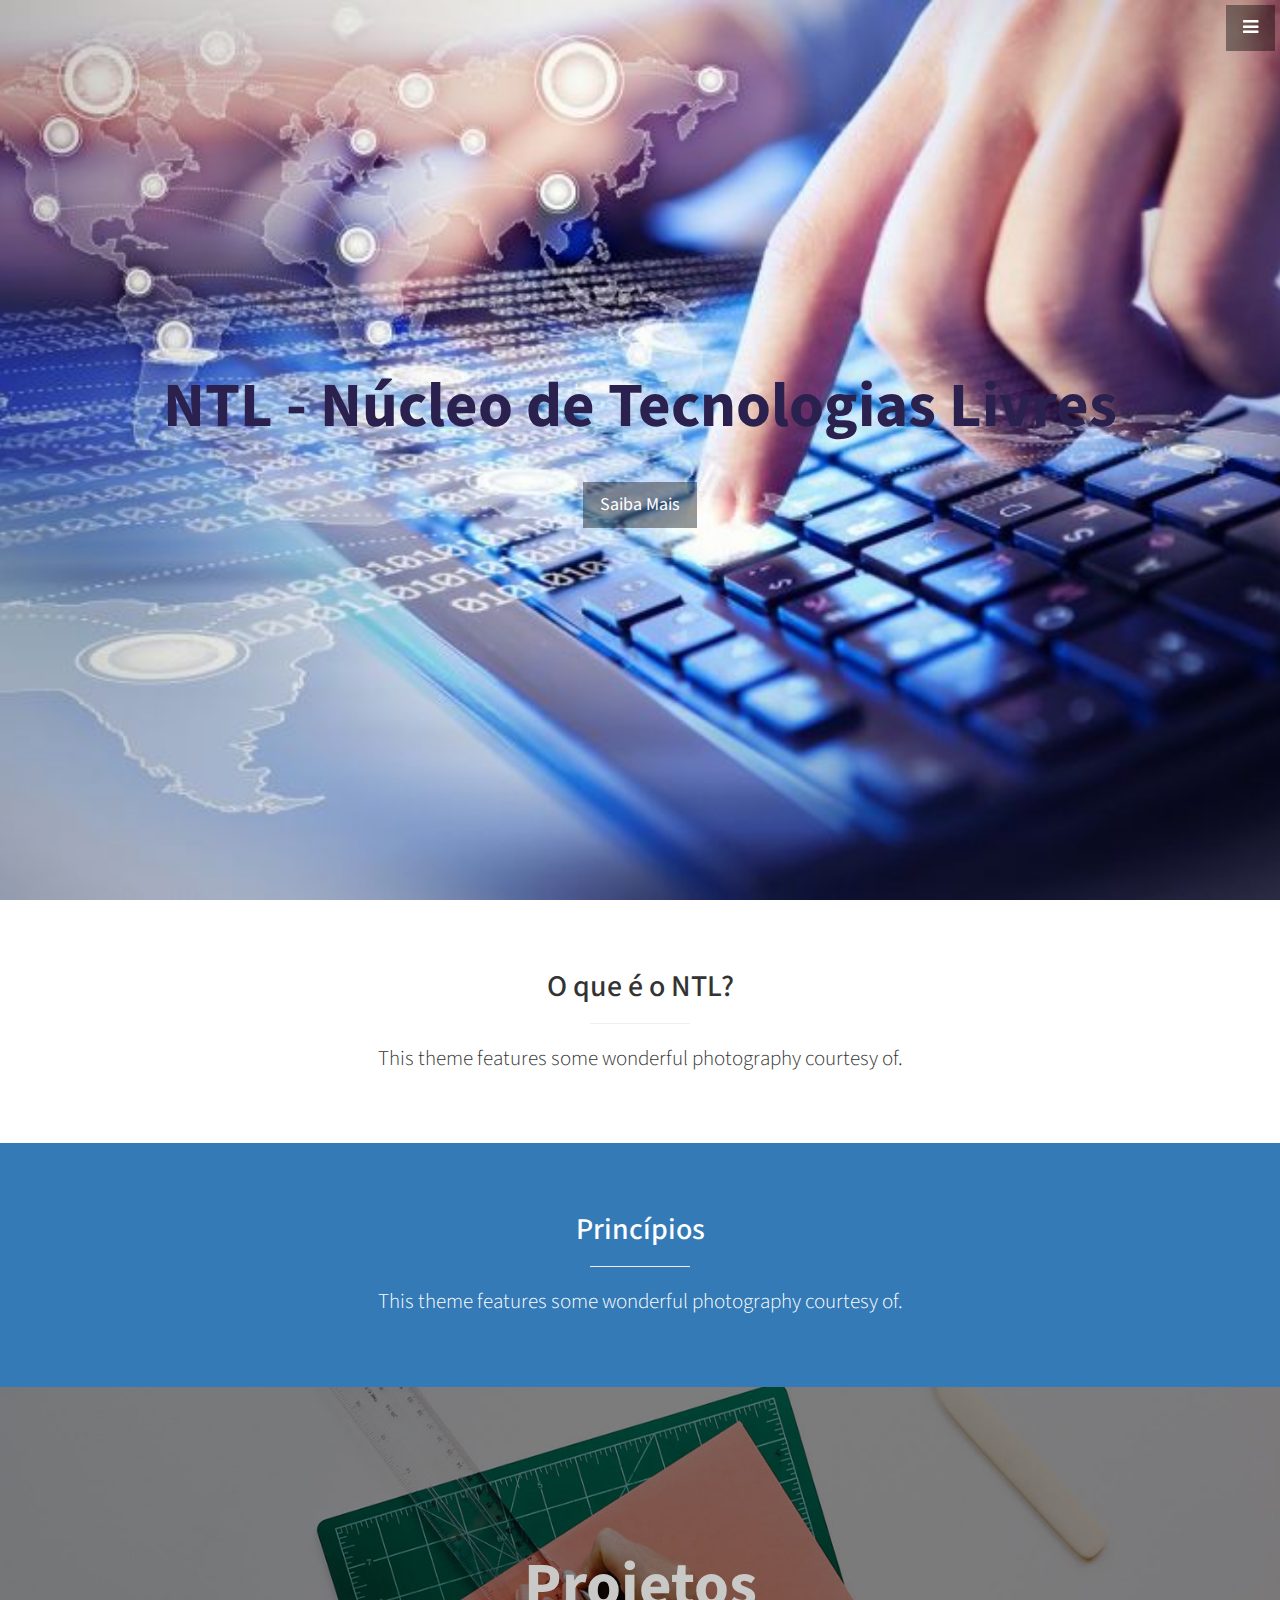
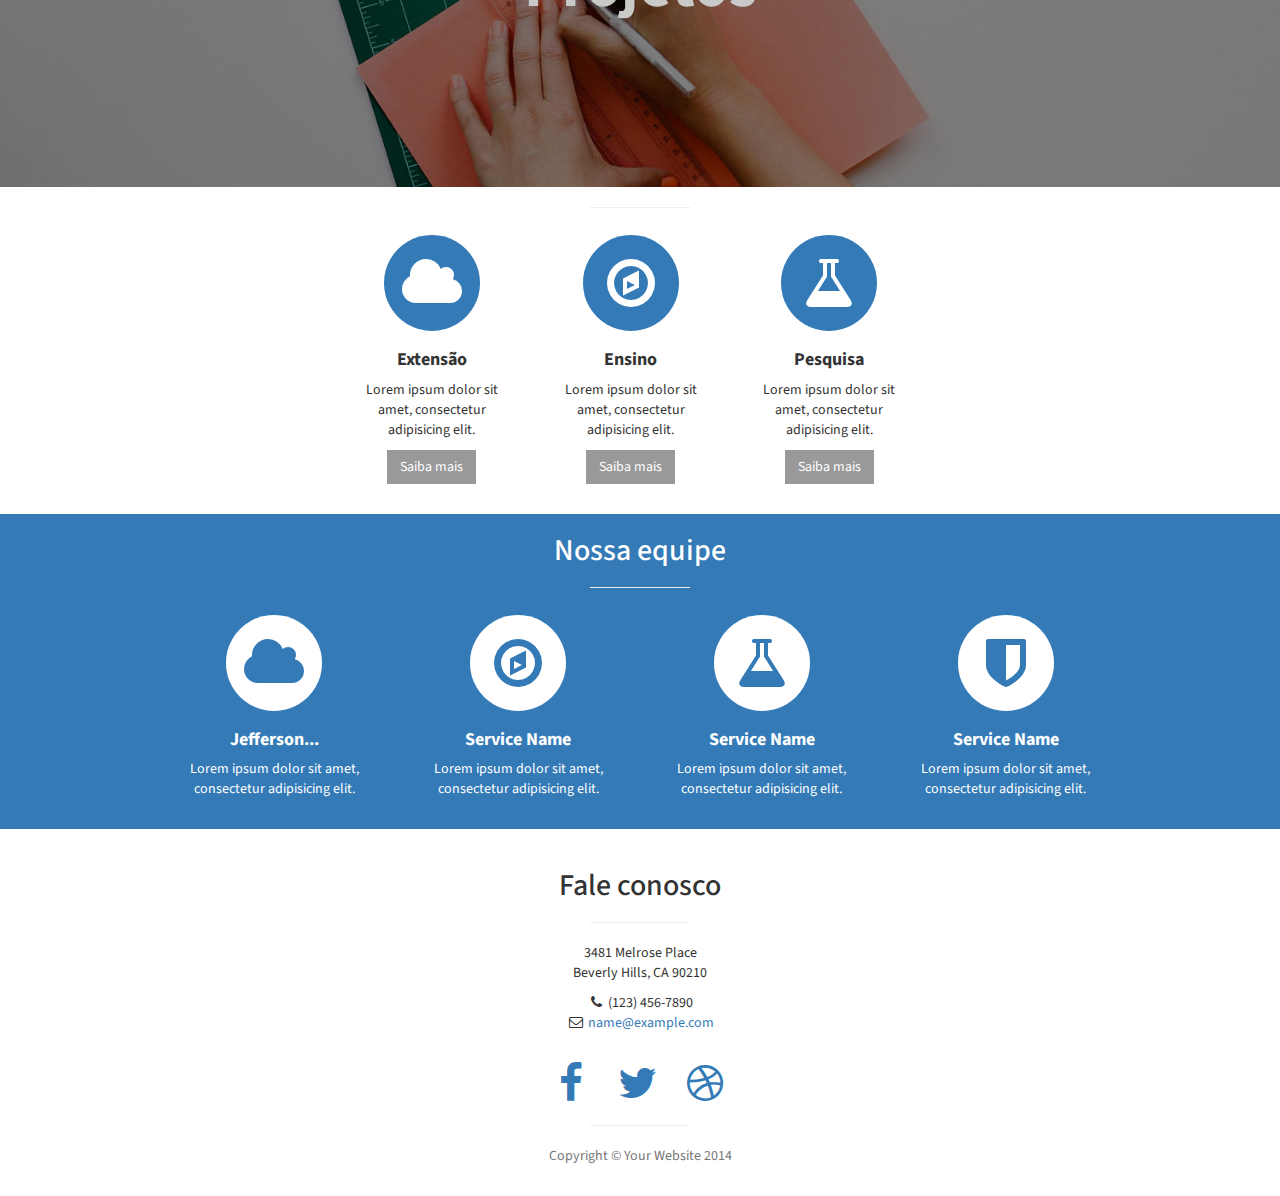
==== index.html @ 60fd412e "Adicionando as coisas" ====
<!DOCTYPE html>
<html lang="pt-br">

<head>

    <meta charset="utf-8">
    <meta http-equiv="X-UA-Compatible" content="IE=edge">
    <meta name="viewport" content="width=device-width, initial-scale=1">
    <meta name="description" content="">
    <meta name="author" content="">

    <title>NTL - Núcleo de Tecnologias Livres</title>

    <!-- Bootstrap Core CSS -->
    <link href="css/bootstrap.min.css" rel="stylesheet">

    <!-- Custom CSS -->
    <link href="css/stylish-portfolio.css" rel="stylesheet">

    <!-- Custom Fonts -->
    <link href="font-awesome/css/font-awesome.min.css" rel="stylesheet" type="text/css">
    <link href="http://fonts.googleapis.com/css?family=Source+Sans+Pro:300,400,700,300italic,400italic,700italic" rel="stylesheet" type="text/css">

    <!-- HTML5 Shim and Respond.js IE8 support of HTML5 elements and media queries -->
    <!-- WARNING: Respond.js doesn't work if you view the page via file:// -->
    <!--[if lt IE 9]>
        <script src="https://oss.maxcdn.com/libs/html5shiv/3.7.0/html5shiv.js"></script>
        <script src="https://oss.maxcdn.com/libs/respond.js/1.4.2/respond.min.js"></script>
    <![endif]-->

</head>
<body>
    <!-- Navigation -->
    <a id="menu-toggle" href="#" class="btn btn-dark btn-lg toggle"><i class="fa fa-bars"></i></a>
    <nav id="sidebar-wrapper">
        <ul class="sidebar-nav">
            <a id="menu-close" href="#" class="btn btn-light btn-lg pull-right toggle"><i class="fa fa-times"></i></a>
            <li class="sidebar-brand"> <a href="#top"  onclick = $("#menu-close").click(); >NTL</a> </li>
            <li> <a href="#top" onclick = $("#menu-close").click();> Home </a> </li>
            <li> <a href="#sobre" onclick = $("#menu-close").click();> Sobre </a> </li>
            <li> <a href="#principios" onclick = $("#menu-close").click();> Princípios </a> </li>
            <li> <a href="#projetos" onclick = $("#menu-close").click();> Projetos </a> </li>
            <li> <a href="#membros" onclick = $("#menu-close").click();> Membros </a> </li>
            <li> <a href="#contato" onclick = $("#menu-close").click();> Contato </a> </li>
        </ul>
    </nav>

    <!-- Header -->
    <header id="top" class="header">
        <div class="text-vertical-center">
            <h1 style="color: #2A214E;">NTL - Núcleo de Tecnologias Livres</h1>
            <br /> <br />
            <a href="#sobre" class="btn btn-dark btn-lg">Saiba Mais</a>
        </div>
    </header>

    <!-- Sobre -->
    <section id="sobre" class="about">
        <div class="container">
            <div class="row">
                <div class="col-lg-12 text-center">
                    <h2>O que é o NTL?</h2>
                     <hr class="small">
                    <p class="lead">This theme features some wonderful photography courtesy of.</p>
                </div>
            </div>
            <!-- /.row -->
        </div>
        <!-- /.container -->
    </section>

    <!-- Princípios -->
    <!-- The circle icons use Font Awesome's stacked icon classes. For more information, visit http://fontawesome.io/examples/ -->
    <section id="principios" class="principios bg-primary">
    	<div class="container">
            <div class="row">
                <div class="col-lg-10 col-lg-offset-1 text-center">
                    <h2>Princípios</h2>
                    <hr class="small">
      					<p class="lead">This theme features some wonderful photography courtesy of.</p>
                </div>
                <!-- /.col-lg-10 -->
            </div>
            <!-- /.row -->
        </div>
        <!-- /.container -->       
    </section>

    <!-- Callout -->
    <aside id="projetos" class="callout">
        <div class="text-vertical-center">
            <h1>Projetos</h1>
        </div>
    </aside>

     <!-- Projetos -->
    <section class="projetos">
         <div class="container">
            <div class="row text-center">
                <div class="col-lg-10 col-lg-offset-1">
                    <hr class="small">
                    <div class="row" style="padding-left: 180px;">
                        <div class="col-md-3 col-sm-6">
                            <div class="service-item">
                                <span class="fa-stack fa-4x" style="color:#337AB7;">
                                <i class="fa fa-circle fa-stack-2x"></i>
                                <i class="fa fa-cloud fa-stack-1x text-primary" style="color: #fff"></i>
                            </span>
                                <h4>
                                    <strong>Extensão</strong>
                                </h4>
                                <p>Lorem ipsum dolor sit amet, consectetur adipisicing elit.</p>
                                <a href="projetos.html" class="btn btn-dark">Saiba mais</a>
                            </div>
                        </div>
                        <div class="col-md-3 col-sm-6">
                            <div class="service-item">
                                <span class="fa-stack fa-4x" style="color:#337AB7;">
                                <i class="fa fa-circle fa-stack-2x"></i>
                                <i class="fa fa-compass fa-stack-1x text-primary" style="color: #fff"></i>
                            </span>
                                <h4>
                                    <strong>Ensino</strong>
                                </h4>
                                <p>Lorem ipsum dolor sit amet, consectetur adipisicing elit.</p>
                                <a href="projetos.html" class="btn btn-dark">Saiba mais</a>
                            </div>
                        </div>
                        <div class="col-md-3 col-sm-6">
                            <div class="service-item">
                                <span class="fa-stack fa-4x" style="color:#337AB7;">
                                <i class="fa fa-circle fa-stack-2x"></i>
                                <i class="fa fa-flask fa-stack-1x text-primary" style="color: #fff"></i>
                            </span>
                                <h4>
                                    <strong>Pesquisa</strong>
                                </h4>
                                <p>Lorem ipsum dolor sit amet, consectetur adipisicing elit.</p>
                                <a href="projetos.html" class="btn btn-dark">Saiba mais</a>
                            </div>
                        </div>
                    </div>
                    <!-- /.row (nested) -->
                </div>
                <!-- /.col-lg-10 -->
            </div>
            <!-- /.row -->
        </div>
        <!-- /.container -->
        
    </section>
    <section id="membros" class="membros bg-primary">
        <div class="container">
            <div class="row text-center">
                <div class="col-lg-10 col-lg-offset-1">
                    <h2>Nossa equipe</h2>
                    <hr class="small">
                    <div class="row">
                        <div class="col-md-3 col-sm-6">
                            <div class="service-item">
                                <span class="fa-stack fa-4x">
                                <i class="fa fa-circle fa-stack-2x"></i>
                                <i class="fa fa-cloud fa-stack-1x text-primary"></i>
                            </span>
                                <h4>
                                    <strong>Jefferson...</strong>
                                </h4>
                                <p>Lorem ipsum dolor sit amet, consectetur adipisicing elit.</p>
                            </div>
                        </div>
                        <div class="col-md-3 col-sm-6">
                            <div class="service-item">
                                <span class="fa-stack fa-4x">
                                <i class="fa fa-circle fa-stack-2x"></i>
                                <i class="fa fa-compass fa-stack-1x text-primary"></i>
                            </span>
                                <h4>
                                    <strong>Service Name</strong>
                                </h4>
                                <p>Lorem ipsum dolor sit amet, consectetur adipisicing elit.</p>
                            </div>
                        </div>
                        <div class="col-md-3 col-sm-6">
                            <div class="service-item">
                                <span class="fa-stack fa-4x">
                                <i class="fa fa-circle fa-stack-2x"></i>
                                <i class="fa fa-flask fa-stack-1x text-primary"></i>
                            </span>
                                <h4>
                                    <strong>Service Name</strong>
                                </h4>
                                <p>Lorem ipsum dolor sit amet, consectetur adipisicing elit.</p>
                            </div>
                        </div>
                        <div class="col-md-3 col-sm-6">
                            <div class="service-item">
                                <span class="fa-stack fa-4x">
                                <i class="fa fa-circle fa-stack-2x"></i>
                                <i class="fa fa-shield fa-stack-1x text-primary"></i>
                            </span>
                                <h4>
                                    <strong>Service Name</strong>
                                </h4>
                                <p>Lorem ipsum dolor sit amet, consectetur adipisicing elit.</p>
                            </div>
                        </div>
                    </div>
                    <!-- /.row (nested) -->
                </div>
                <!-- /.col-lg-10 -->
            </div>
            <!-- /.row -->
        </div>
        <!-- /.container -->
    </section>

    <!-- Footer -->
    <footer id="contato">
        <div class="container">
            <div class="row text-center">
                <div class="col-lg-10 col-lg-offset-1">
                    <h2>Fale conosco</h2>
                    <hr class="small">
                    <p>3481 Melrose Place<br>Beverly Hills, CA 90210</p>
                    <ul class="list-unstyled">
                        <li><i class="fa fa-phone fa-fw"></i> (123) 456-7890</li>
                        <li><i class="fa fa-envelope-o fa-fw"></i>  <a href="mailto:name@example.com">name@example.com</a>
                        </li>
                    </ul>
                    <br>
                    <ul class="list-inline">
                        <li> <a href="#"><i class="fa fa-facebook fa-fw fa-3x"></i></a> </li>
                        <li> <a href="#"><i class="fa fa-twitter fa-fw fa-3x"></i></a> </li>
                        <li> <a href="#"><i class="fa fa-dribbble fa-fw fa-3x"></i></a> </li>
                    </ul>
                    <hr class="small">
                    <p class="text-muted">Copyright &copy; Your Website 2014</p>
                </div>
            </div>
        </div>
    </footer>

    <!-- jQuery -->
    <script src="js/jquery.js"></script>

    <!-- Bootstrap Core JavaScript -->
    <script src="js/bootstrap.min.js"></script>

    <!-- Custom Theme JavaScript -->
    <script>
    // Closes the sidebar menu
    $("#menu-close").click(function(e) {
        e.preventDefault();
        $("#sidebar-wrapper").toggleClass("active");
    });

    // Opens the sidebar menu
    $("#menu-toggle").click(function(e) {
        e.preventDefault();
        $("#sidebar-wrapper").toggleClass("active");
    });

    // Scrolls to the selected menu item on the page
    $(function() {
        $('a[href*=#]:not([href=#])').click(function() {
            if (location.pathname.replace(/^\//, '') == this.pathname.replace(/^\//, '') || location.hostname == this.hostname) {

                var target = $(this.hash);
                target = target.length ? target : $('[name=' + this.hash.slice(1) + ']');
                if (target.length) {
                    $('html,body').animate({
                        scrollTop: target.offset().top
                    }, 1400);
                    return false;
                }
            }
        });
    });
    </script>
</body>
</html>
---- css/stylish-portfolio.css ----
/*!
 * Start Bootstrap - Stylish Portfolio Bootstrap Theme (http://startbootstrap.com)
 * Code licensed under the Apache License v2.0.
 * For details, see http://www.apache.org/licenses/LICENSE-2.0.
 */
/* Global Styles */
html,
body {
    width: 100%;
    height: 100%;
}

body {
    font-family: "Source Sans Pro","Helvetica Neue",Helvetica,Arial,sans-serif;
}

.text-vertical-center {
    display: table-cell;
    text-align: center;
    vertical-align: middle;
}

.text-vertical-center h1 {
    margin: 0;
    padding: 0;
    font-size: 4.5em;
    font-weight: 700;
    color: #C9C9C8
}

/* Custom Button Styles */

.btn-dark {
    border-radius: 0;
    color: #fff;
    background-color: rgba(0,0,0,0.4);
}

.btn-dark:hover,
.btn-dark:focus,
.btn-dark:active {
    color: #fff;
    background-color: rgba(0,0,0,0.7);
}

.btn-light {
    border-radius: 0;
    color: #333;
    background-color: rgb(255,255,255);
}

.btn-light:hover,
.btn-light:focus,
.btn-light:active {
    color: #333;
    background-color: rgba(255,255,255,0.8);
}

/* Custom Horizontal Rule */

hr.small {
    max-width: 100px;
}

/* Side Menu */

#sidebar-wrapper {
    z-index: 1000;
    position: fixed;
    right: 0;
    width: 250px;
    height: 100%;
    margin-right: -250px;
    overflow-y: auto;
    background: #222;
    -webkit-transition: all 0.4s ease 0s;
    -moz-transition: all 0.4s ease 0s;
    -ms-transition: all 0.4s ease 0s;
    -o-transition: all 0.4s ease 0s;
    transition: all 0.4s ease 0s;
}

.sidebar-nav {
    position: absolute;
    top: 0;
    width: 250px;
    margin: 0;
    padding: 0;
    list-style: none;
}

.sidebar-nav li {
    text-indent: 20px;
    line-height: 40px;
}

.sidebar-nav li a {
    display: block;
    text-decoration: none;
    color: #999;
}

.sidebar-nav li a:hover {
    text-decoration: none;
    color: #fff;
    background: rgba(255,255,255,0.2);
}

.sidebar-nav li a:active,
.sidebar-nav li a:focus {
    text-decoration: none;
}

.sidebar-nav > .sidebar-brand {
    height: 55px;
    font-size: 18px;
    line-height: 55px;
}

.sidebar-nav > .sidebar-brand a {
    color: #999;
}

.sidebar-nav > .sidebar-brand a:hover {
    color: #fff;
    background: none;
}

#menu-toggle {
    z-index: 1;
    position: fixed;
    top: 0;
    right: 0;
}

#sidebar-wrapper.active {
    right: 250px;
    width: 250px;
    -webkit-transition: all 0.4s ease 0s;
    -moz-transition: all 0.4s ease 0s;
    -ms-transition: all 0.4s ease 0s;
    -o-transition: all 0.4s ease 0s;
    transition: all 0.4s ease 0s;
}

.toggle {
    margin: 5px 5px 0 0;
}

/* Header */

.header {
    display: table;
    position: relative;
    width: 100%;
    height: 100%;
    background: url(../img/ntl_home.jpg) no-repeat center center scroll;
    -webkit-background-size: cover;
    -moz-background-size: cover;
    background-size: cover;
    -o-background-size: cover;
}

/* About */

.about {
    padding: 50px 0;
}

/* Services */

.principios {
    padding: 50px 0;
}

.service-item {
    margin-bottom: 30px;
}

/* Callout */

.callout {
    display: table;
    width: 100%;
    height: 400px;
    color: #fff;
    background: url(../img/callout.jpg) no-repeat center center scroll;
    -webkit-background-size: cover;
    -moz-background-size: cover;
    background-size: cover;
    -o-background-size: cover;
}

/* Portfolio */

.portfolio {
    padding: 50px 0;
}

.portfolio-item {
    margin-bottom: 30px;
}

.img-portfolio {
    margin: 0 auto;
}

.img-portfolio:hover {
    opacity: 0.8;
}

/* Call to Action */

.call-to-action {
    padding: 50px 0;
}

.call-to-action .btn {
    margin: 10px;
}

/* Footer */

footer {
    padding: 20px 0;
}
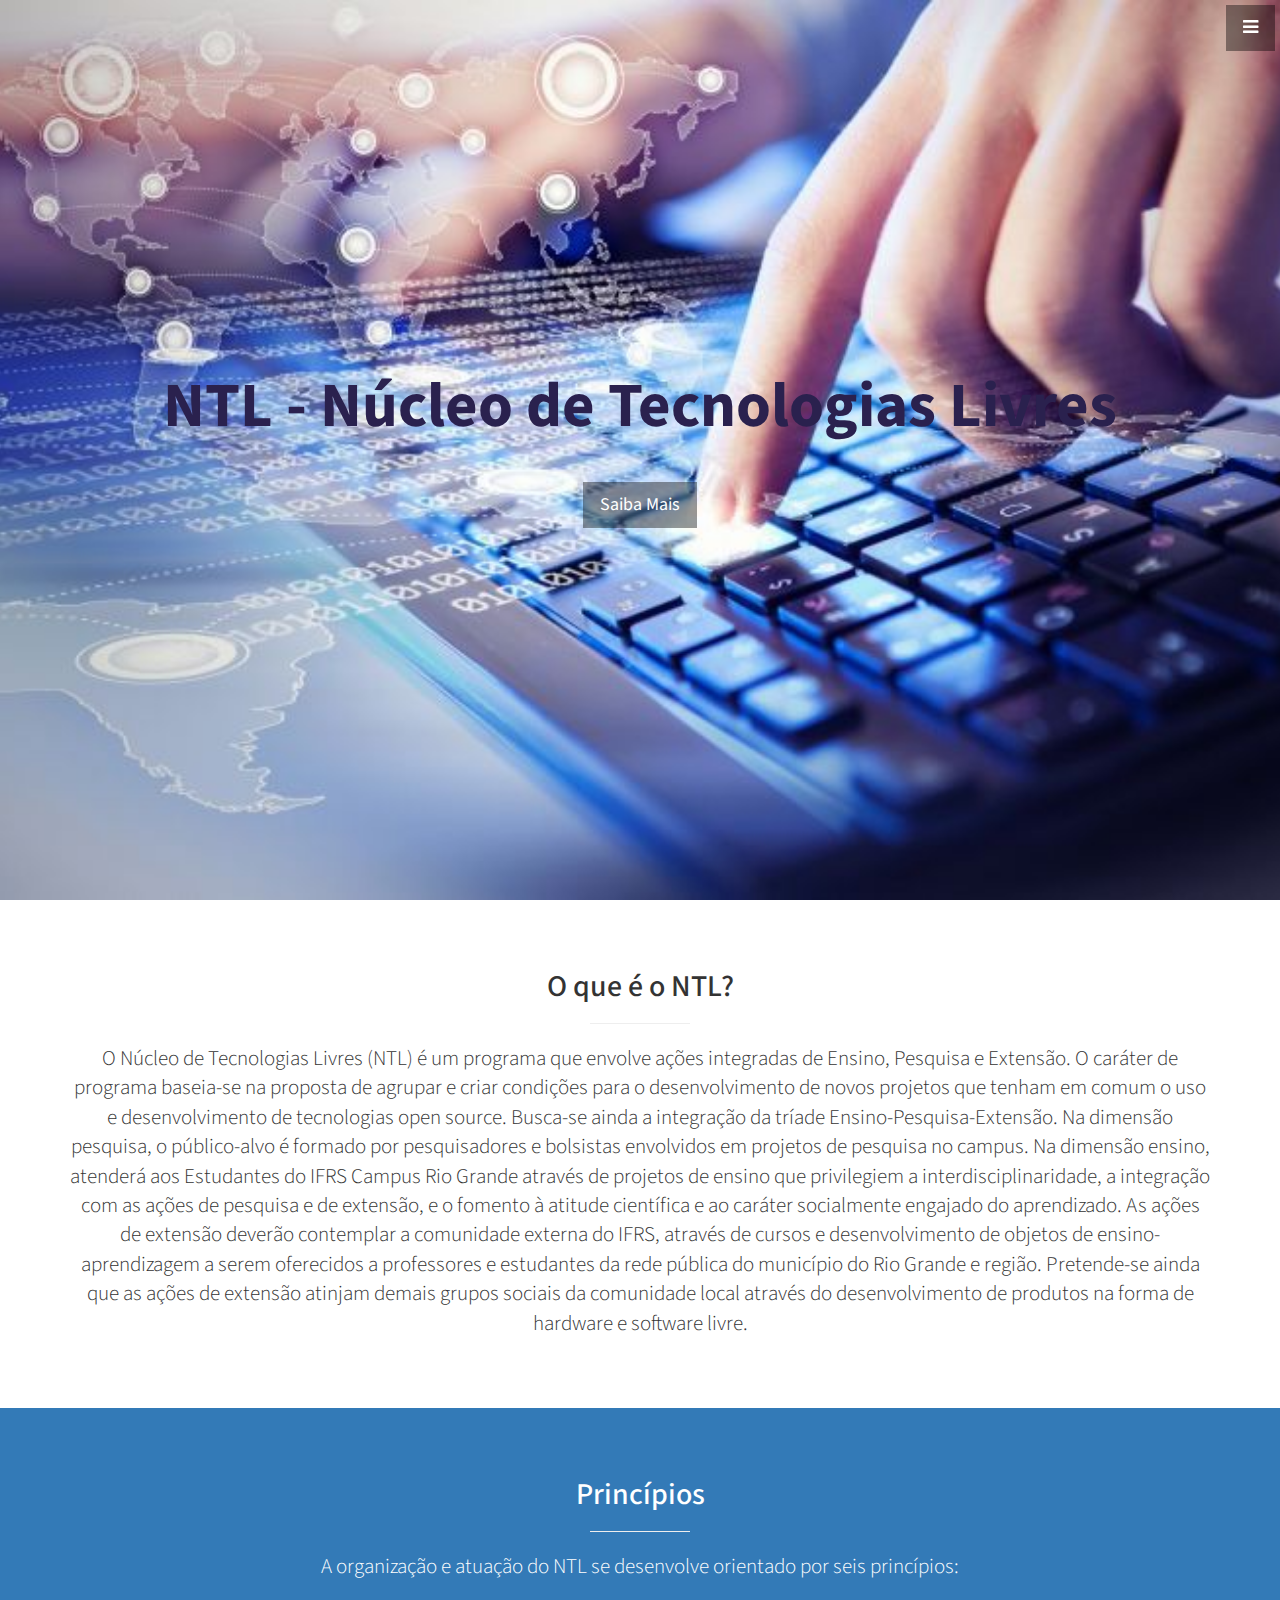
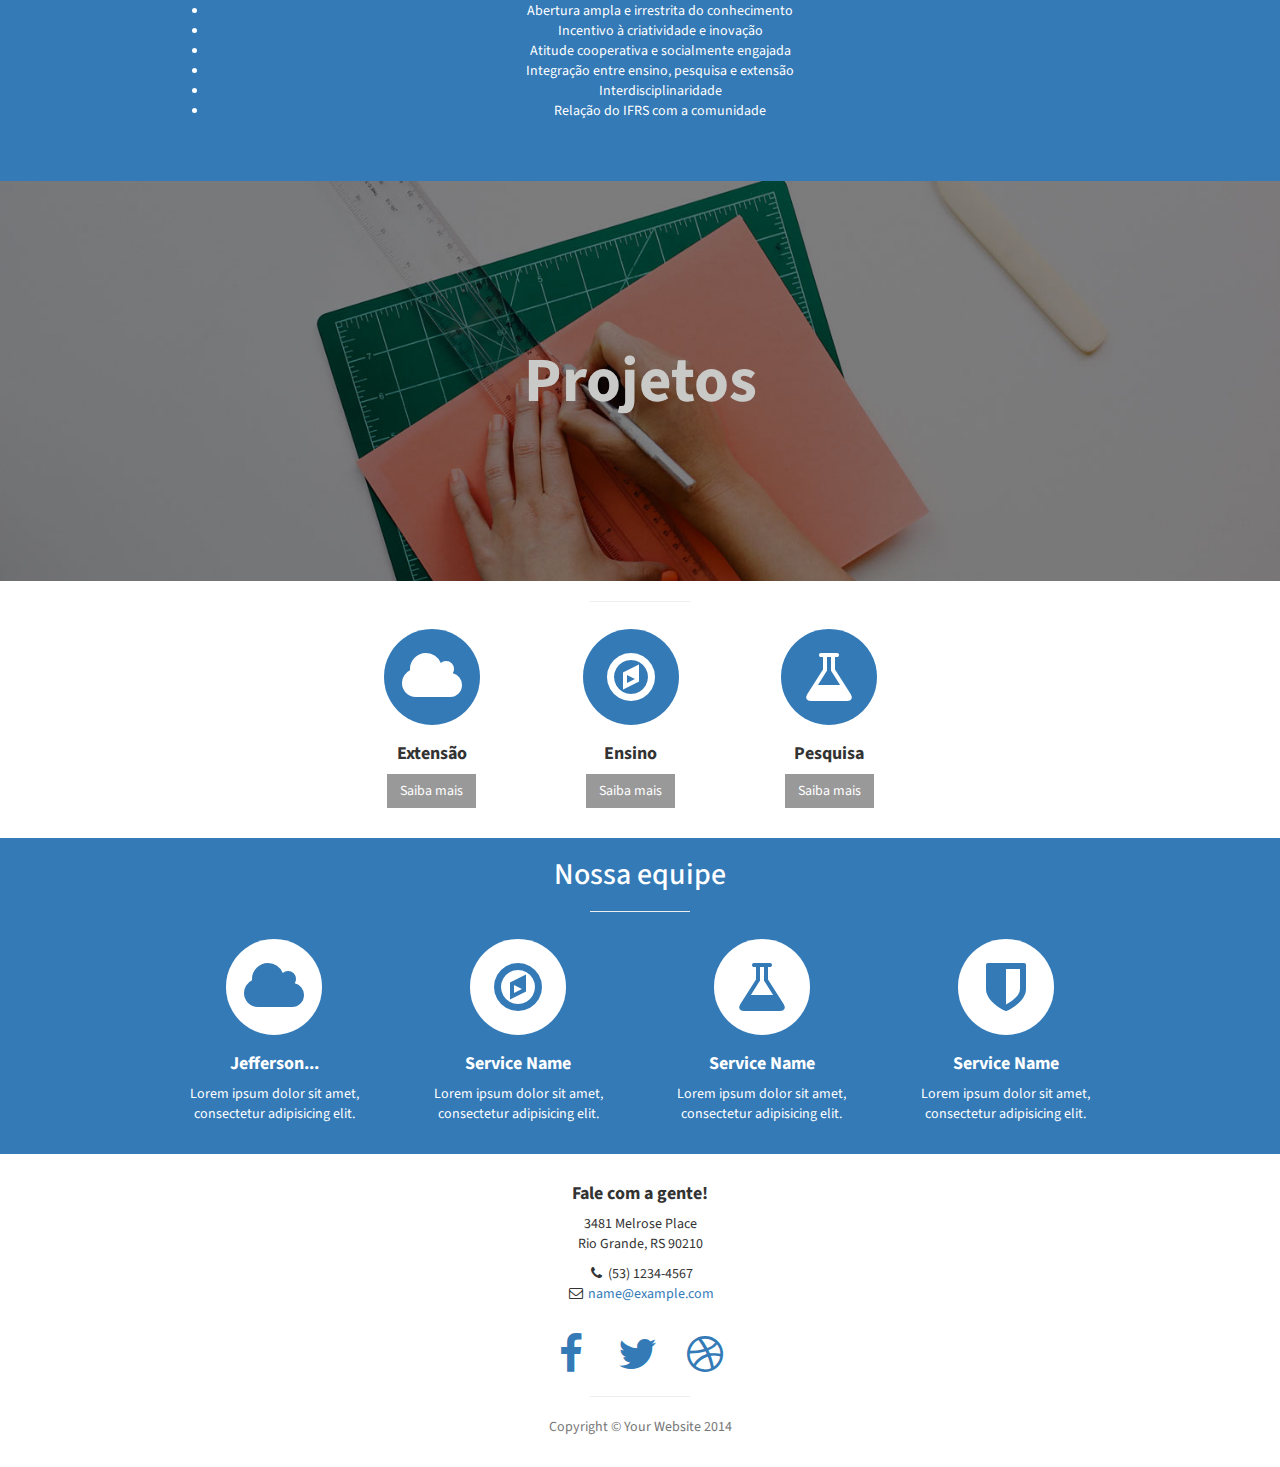
==== commit f4ad547f: "Atualizando index" ====
--- a/index.html
+++ b/index.html
@@ -35,10 +35,10 @@
     <nav id="sidebar-wrapper">
         <ul class="sidebar-nav">
             <a id="menu-close" href="#" class="btn btn-light btn-lg pull-right toggle"><i class="fa fa-times"></i></a>
-            <li class="sidebar-brand"> <a href="#top"  onclick = $("#menu-close").click(); >NTL</a> </li>
+            <li class="sidebar-brand"> <a href="#topo"  onclick = $("#menu-close").click(); >NTL</a> </li>
             <li> <a href="#top" onclick = $("#menu-close").click();> Home </a> </li>
             <li> <a href="#sobre" onclick = $("#menu-close").click();> Sobre </a> </li>
-            <li> <a href="#principios" onclick = $("#menu-close").click();> Princípios </a> </li>
+            <li> <a href="#principios" onclick = $(#"menu-close").click();> Princípios </a> </li>
             <li> <a href="#projetos" onclick = $("#menu-close").click();> Projetos </a> </li>
             <li> <a href="#membros" onclick = $("#menu-close").click();> Membros </a> </li>
             <li> <a href="#contato" onclick = $("#menu-close").click();> Contato </a> </li>
@@ -46,7 +46,7 @@
     </nav>
 
     <!-- Header -->
-    <header id="top" class="header">
+    <header id="topo" class="header">
         <div class="text-vertical-center">
             <h1 style="color: #2A214E;">NTL - Núcleo de Tecnologias Livres</h1>
             <br /> <br />
@@ -61,7 +61,8 @@
                 <div class="col-lg-12 text-center">
                     <h2>O que é o NTL?</h2>
                      <hr class="small">
-                    <p class="lead">This theme features some wonderful photography courtesy of.</p>
+                    <p class="lead">O Núcleo de Tecnologias Livres (NTL) é um programa que envolve ações integradas de Ensino, Pesquisa e Extensão. O caráter de programa baseia-se na proposta de agrupar e criar condições para o desenvolvimento de novos projetos que tenham em comum o uso e desenvolvimento de tecnologias open source. Busca-se ainda a integração da tríade Ensino-Pesquisa-Extensão. Na dimensão pesquisa, o público-alvo é formado por pesquisadores e bolsistas envolvidos em projetos de pesquisa no campus. Na dimensão ensino, atenderá aos Estudantes do IFRS Campus Rio Grande através de projetos de ensino que privilegiem a interdisciplinaridade, a integração com as ações de pesquisa e de extensão, e o fomento à atitude científica e ao caráter socialmente engajado do aprendizado. As ações de extensão deverão contemplar a comunidade externa do IFRS, através de cursos e desenvolvimento de objetos de ensino-aprendizagem a serem oferecidos a professores e estudantes da rede pública do município do Rio Grande e região. Pretende-se ainda que as ações de extensão atinjam demais grupos sociais da comunidade local através do desenvolvimento de produtos na forma de hardware e software livre.
+					</p>
                 </div>
             </div>
             <!-- /.row -->
@@ -70,14 +71,25 @@
     </section>
 
     <!-- Princípios -->
-    <!-- The circle icons use Font Awesome's stacked icon classes. For more information, visit http://fontawesome.io/examples/ -->
     <section id="principios" class="principios bg-primary">
     	<div class="container">
             <div class="row">
                 <div class="col-lg-10 col-lg-offset-1 text-center">
                     <h2>Princípios</h2>
                     <hr class="small">
-      					<p class="lead">This theme features some wonderful photography courtesy of.</p>
+      					<p class="lead"> 
+      						A organização e atuação do NTL se desenvolve orientado por seis princípios:
+						</p>
+						<div class="tablePrincipios">
+							<ul>
+								<li> Abertura ampla e irrestrita do conhecimento </li>
+								<li> Incentivo à criatividade e inovação </li>
+								<li> Atitude cooperativa e socialmente engajada </li>
+								<li> Integração entre ensino, pesquisa e extensão </li>
+								<li> Interdisciplinaridade </li>
+								<li> Relação do IFRS com a comunidade </li>
+							</ul>
+						</div>
                 </div>
                 <!-- /.col-lg-10 -->
             </div>
@@ -93,9 +105,9 @@
         </div>
     </aside>
 
-     <!-- Projetos -->
+    <!-- Projetos -->
     <section class="projetos">
-         <div class="container">
+        <div class="container">
             <div class="row text-center">
                 <div class="col-lg-10 col-lg-offset-1">
                     <hr class="small">
@@ -109,8 +121,8 @@
                                 <h4>
                                     <strong>Extensão</strong>
                                 </h4>
-                                <p>Lorem ipsum dolor sit amet, consectetur adipisicing elit.</p>
-                                <a href="projetos.html" class="btn btn-dark">Saiba mais</a>
+                                <!--<p>Lorem ipsum dolor sit amet, consectetur adipisicing elit.</p> -->
+                                <a href="#" class="btn btn-dark">Saiba mais</a>
                             </div>
                         </div>
                         <div class="col-md-3 col-sm-6">
@@ -122,8 +134,8 @@
                                 <h4>
                                     <strong>Ensino</strong>
                                 </h4>
-                                <p>Lorem ipsum dolor sit amet, consectetur adipisicing elit.</p>
-                                <a href="projetos.html" class="btn btn-dark">Saiba mais</a>
+                                <!-- <p>Lorem ipsum dolor sit amet, consectetur adipisicing elit.</p> -->
+                                <a href="#" class="btn btn-dark">Saiba mais</a>
                             </div>
                         </div>
                         <div class="col-md-3 col-sm-6">
@@ -135,8 +147,8 @@
                                 <h4>
                                     <strong>Pesquisa</strong>
                                 </h4>
-                                <p>Lorem ipsum dolor sit amet, consectetur adipisicing elit.</p>
-                                <a href="projetos.html" class="btn btn-dark">Saiba mais</a>
+                                <!-- <p>Lorem ipsum dolor sit amet, consectetur adipisicing elit.</p> -->
+                                <a href="#" class="btn btn-dark">Saiba mais</a>
                             </div>
                         </div>
                     </div>
@@ -146,9 +158,9 @@
             </div>
             <!-- /.row -->
         </div>
-        <!-- /.container -->
-        
+        <!-- /.container --> 
     </section>
+
     <section id="membros" class="membros bg-primary">
         <div class="container">
             <div class="row text-center">
@@ -166,6 +178,7 @@
                                     <strong>Jefferson...</strong>
                                 </h4>
                                 <p>Lorem ipsum dolor sit amet, consectetur adipisicing elit.</p>
+                                <!--<a href="#" class="btn btn-light">Learn More</a>-->
                             </div>
                         </div>
                         <div class="col-md-3 col-sm-6">
@@ -178,6 +191,7 @@
                                     <strong>Service Name</strong>
                                 </h4>
                                 <p>Lorem ipsum dolor sit amet, consectetur adipisicing elit.</p>
+                                <!--<a href="#" class="btn btn-light">Learn More</a> -->
                             </div>
                         </div>
                         <div class="col-md-3 col-sm-6">
@@ -190,6 +204,7 @@
                                     <strong>Service Name</strong>
                                 </h4>
                                 <p>Lorem ipsum dolor sit amet, consectetur adipisicing elit.</p>
+                                <!--<a href="#" class="btn btn-light">Learn More</a>-->
                             </div>
                         </div>
                         <div class="col-md-3 col-sm-6">
@@ -202,6 +217,7 @@
                                     <strong>Service Name</strong>
                                 </h4>
                                 <p>Lorem ipsum dolor sit amet, consectetur adipisicing elit.</p>
+                                <!--<a href="#" class="btn btn-light">Learn More</a>-->
                             </div>
                         </div>
                     </div>
@@ -217,21 +233,26 @@
     <!-- Footer -->
     <footer id="contato">
         <div class="container">
-            <div class="row text-center">
-                <div class="col-lg-10 col-lg-offset-1">
-                    <h2>Fale conosco</h2>
-                    <hr class="small">
-                    <p>3481 Melrose Place<br>Beverly Hills, CA 90210</p>
+            <div class="row">
+                <div class="col-lg-10 col-lg-offset-1 text-center">
+                    <h4><strong>Fale com a gente!</strong>
+                    </h4>
+                    <p>3481 Melrose Place<br>Rio Grande, RS 90210</p>
                     <ul class="list-unstyled">
-                        <li><i class="fa fa-phone fa-fw"></i> (123) 456-7890</li>
-                        <li><i class="fa fa-envelope-o fa-fw"></i>  <a href="mailto:name@example.com">name@example.com</a>
-                        </li>
+                        <li> <i class="fa fa-phone fa-fw"> </i> (53) 1234-4567</li>
+                        <li> <i class="fa fa-envelope-o fa-fw"> </i> <a href="mailto:name@example.com"> name@example.com </a> </li>
                     </ul>
                     <br>
                     <ul class="list-inline">
-                        <li> <a href="#"><i class="fa fa-facebook fa-fw fa-3x"></i></a> </li>
-                        <li> <a href="#"><i class="fa fa-twitter fa-fw fa-3x"></i></a> </li>
-                        <li> <a href="#"><i class="fa fa-dribbble fa-fw fa-3x"></i></a> </li>
+                        <li>
+                            <a href="#"><i class="fa fa-facebook fa-fw fa-3x"></i></a>
+                        </li>
+                        <li>
+                            <a href="#"><i class="fa fa-twitter fa-fw fa-3x"></i></a>
+                        </li>
+                        <li>
+                            <a href="#"><i class="fa fa-dribbble fa-fw fa-3x"></i></a>
+                        </li>
                     </ul>
                     <hr class="small">
                     <p class="text-muted">Copyright &copy; Your Website 2014</p>
@@ -270,7 +291,7 @@
                 if (target.length) {
                     $('html,body').animate({
                         scrollTop: target.offset().top
-                    }, 1400);
+                    }, 1000);
                     return false;
                 }
             }
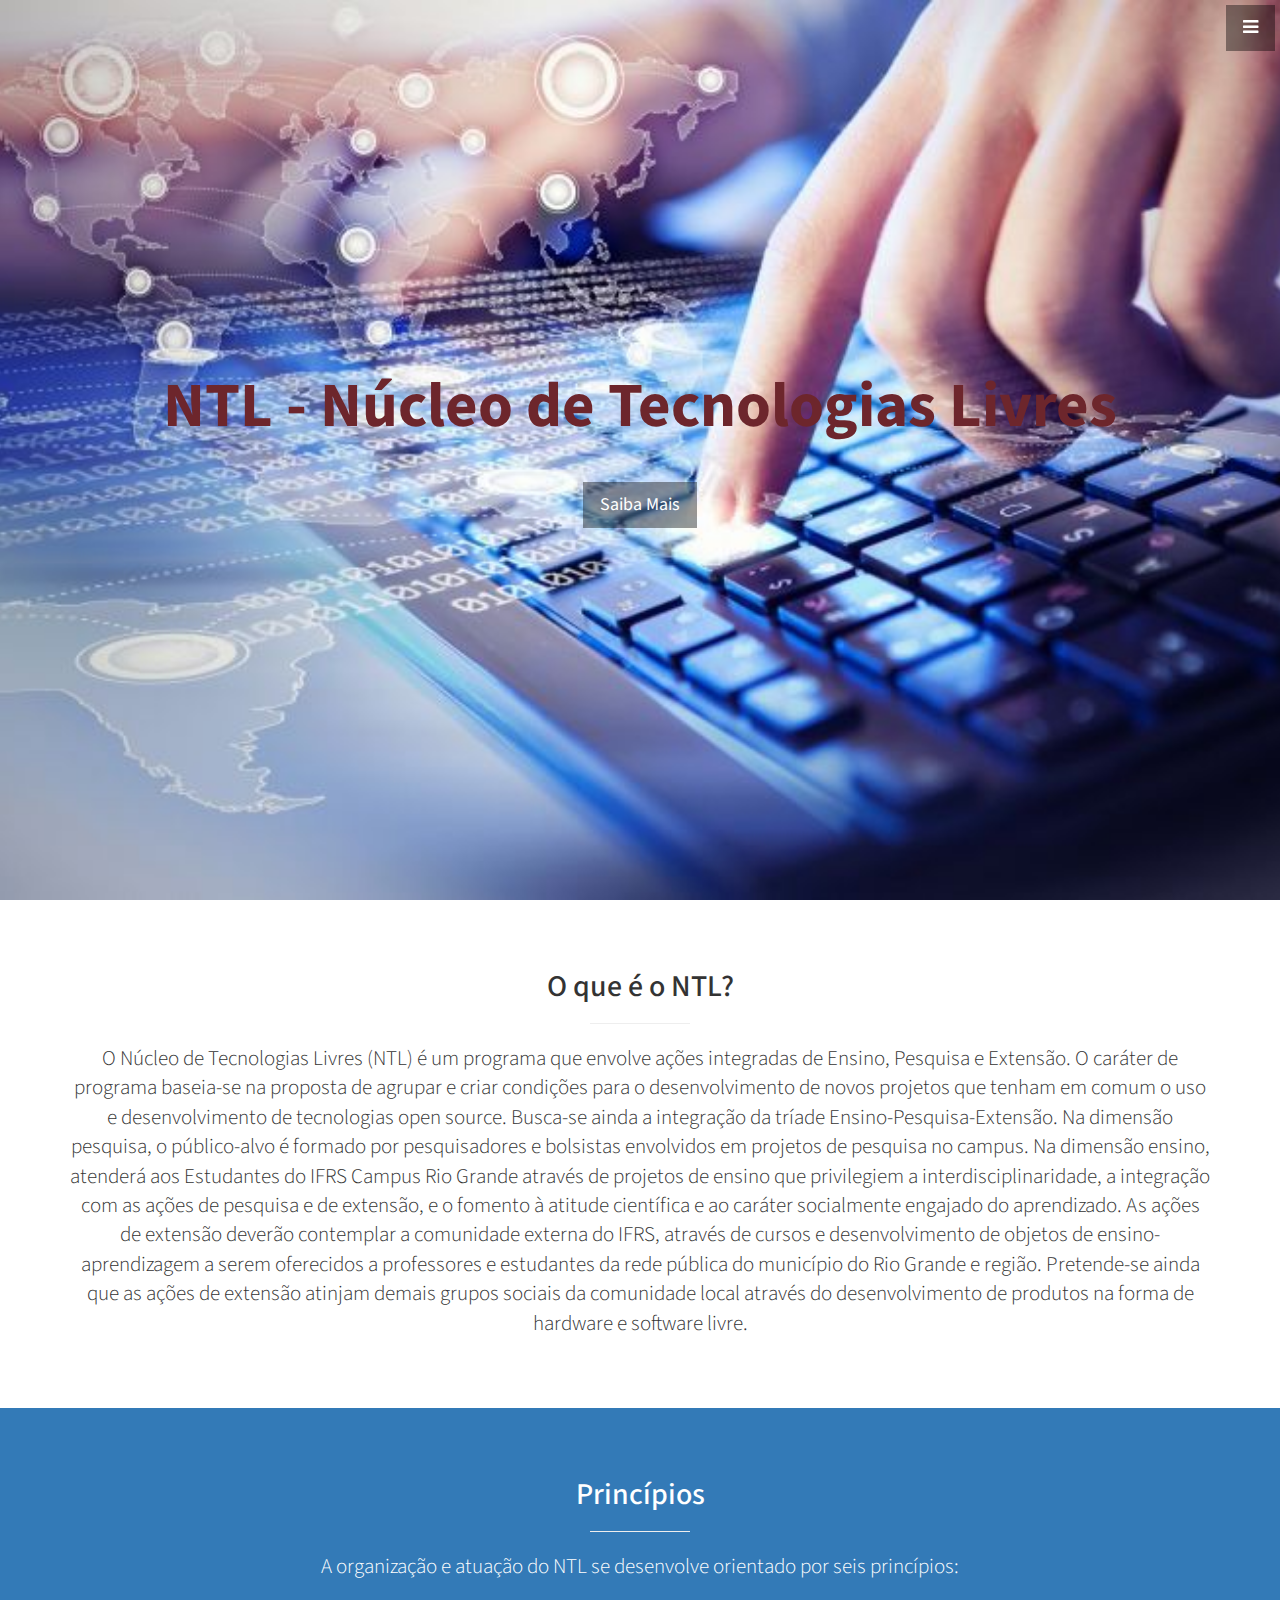
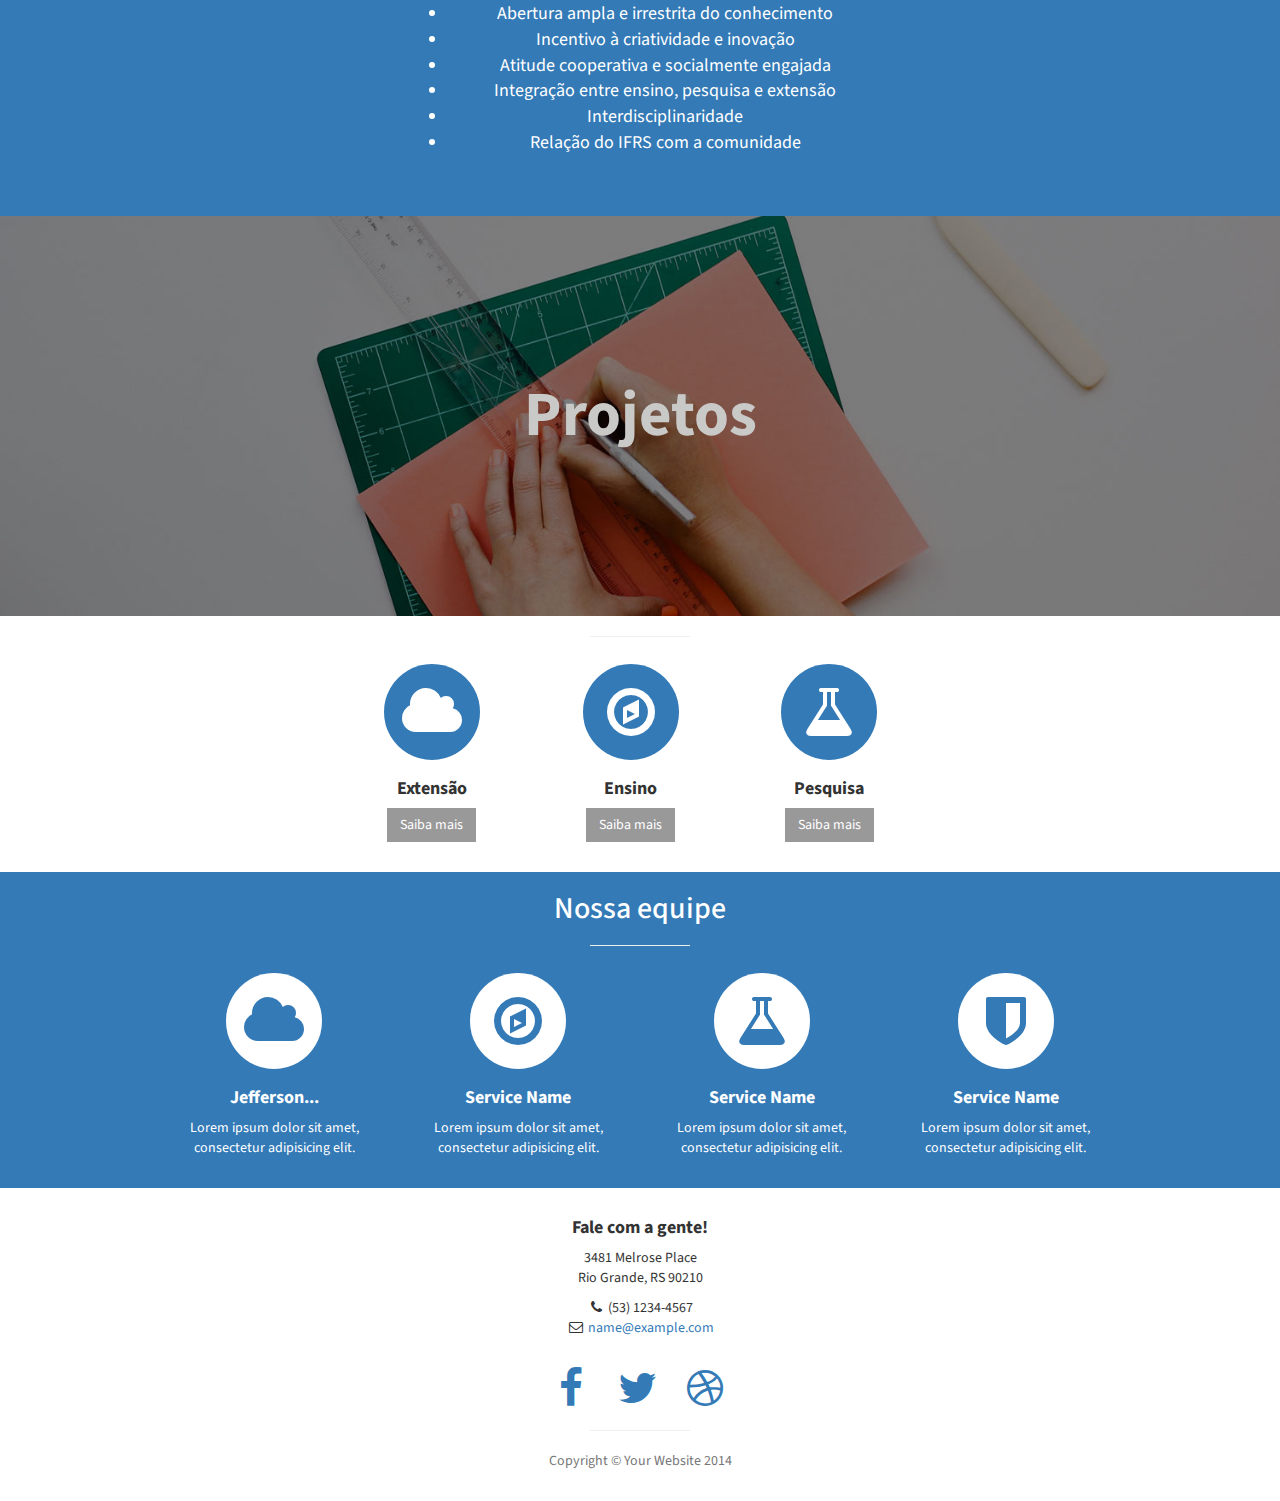
==== commit 18fd9f67: "Atualizando index e css" ====
--- a/index.html
+++ b/index.html
@@ -48,7 +48,7 @@
     <!-- Header -->
     <header id="topo" class="header">
         <div class="text-vertical-center">
-            <h1 style="color: #2A214E;">NTL - Núcleo de Tecnologias Livres</h1>
+            <h1 style="color: #6D262C;">NTL - Núcleo de Tecnologias Livres</h1>
             <br /> <br />
             <a href="#sobre" class="btn btn-dark btn-lg">Saiba Mais</a>
         </div>
--- a/css/stylish-portfolio.css
+++ b/css/stylish-portfolio.css
@@ -173,6 +173,12 @@
     padding: 50px 0;
 }
 
+.tablePrincipios ul li {
+    margin-left: 240px;
+    padding-right: 230px;
+    font-size: 18px;
+}
+
 .service-item {
     margin-bottom: 30px;
 }
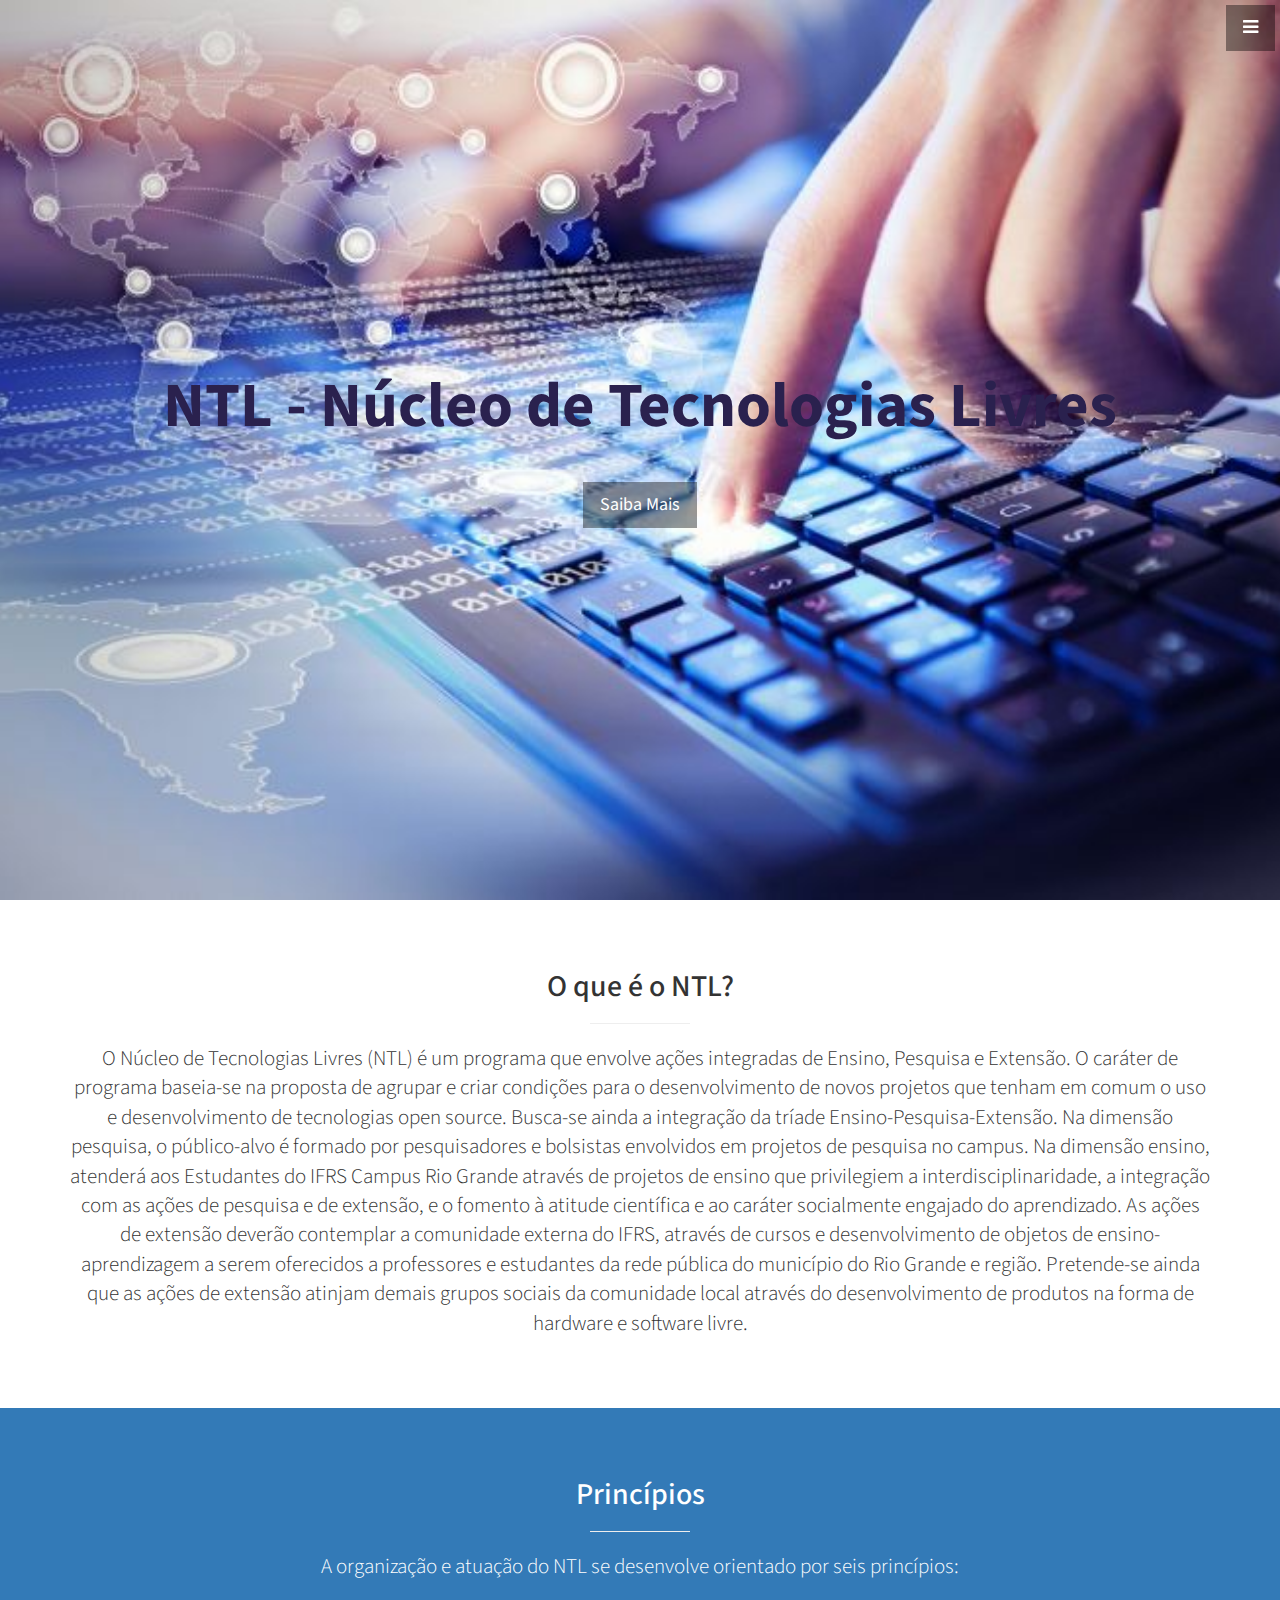
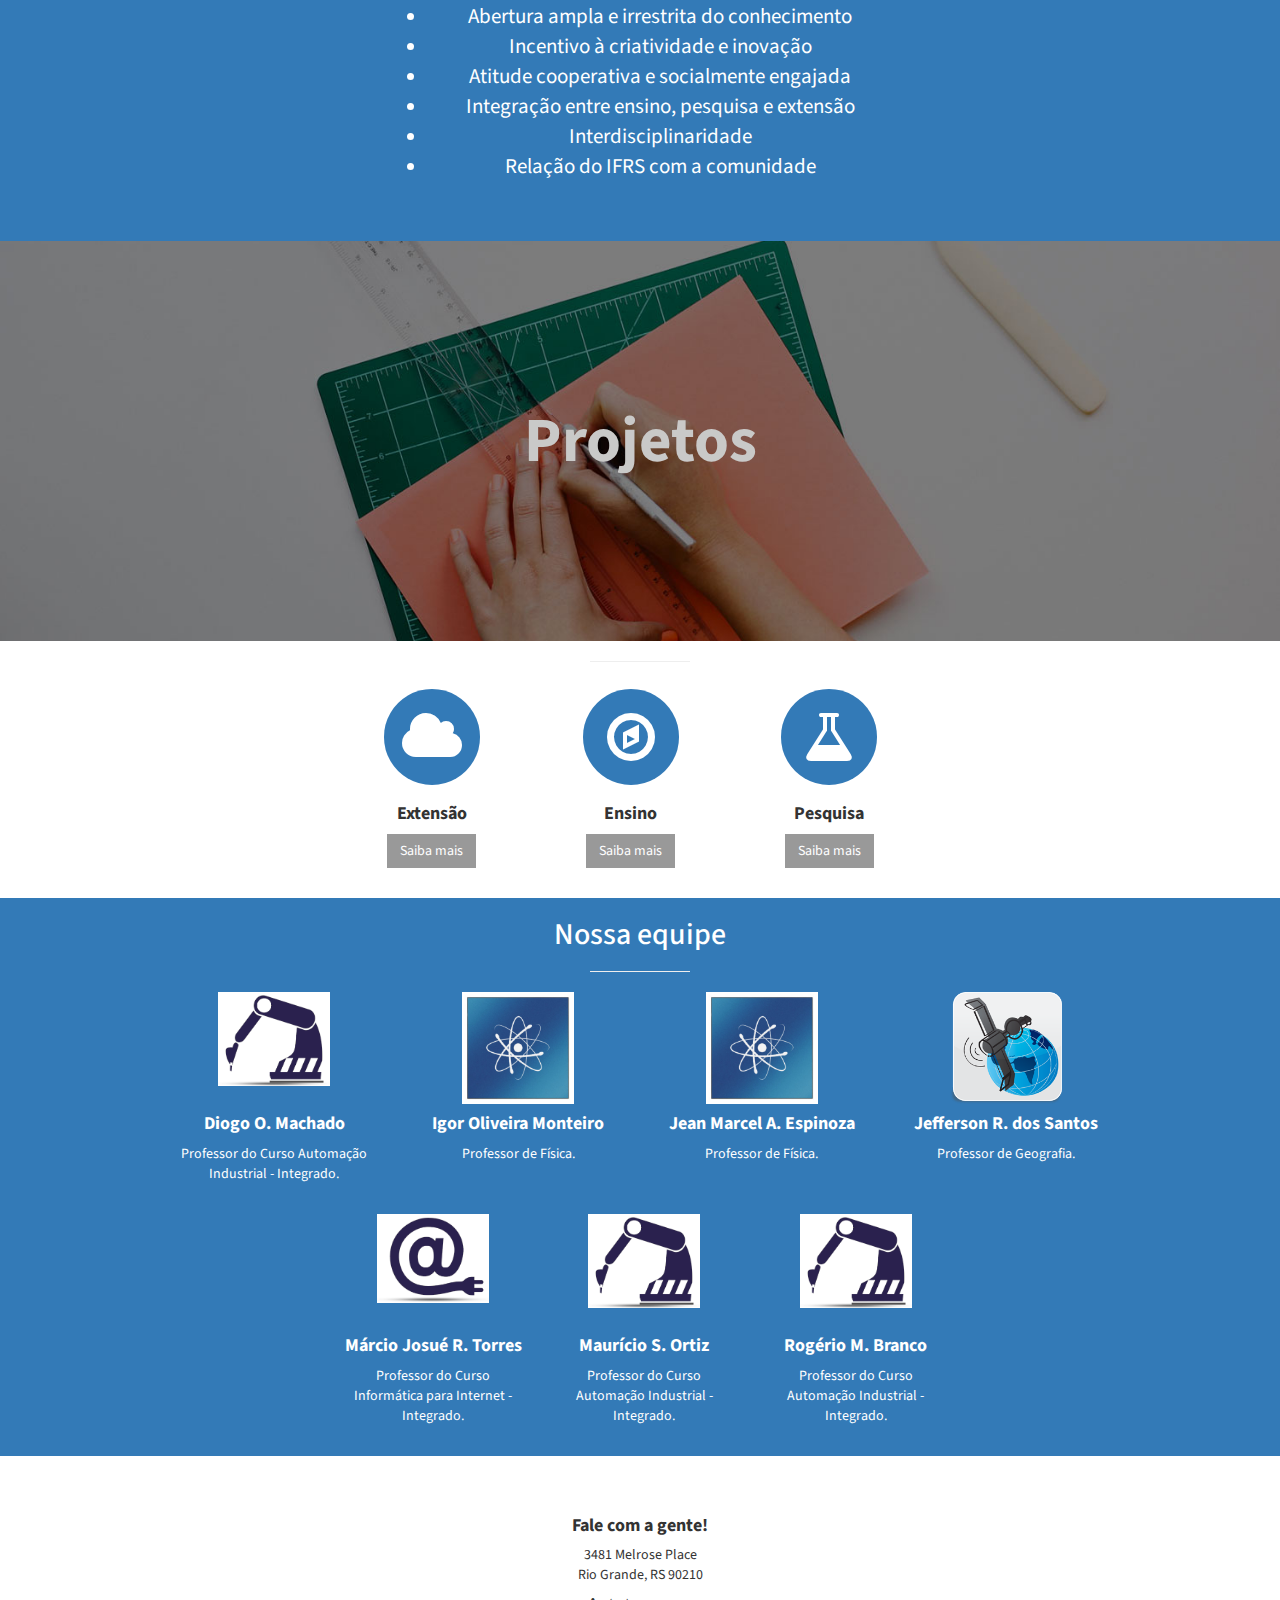
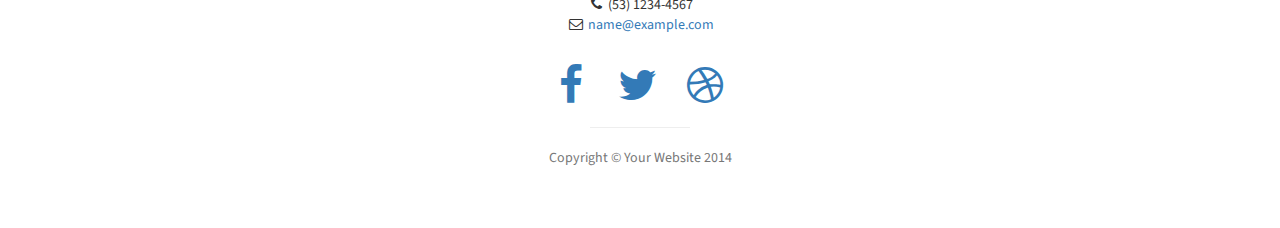
==== commit 86b7546c: "Upload concluído" ====
--- a/index.html
+++ b/index.html
@@ -3,300 +3,332 @@
 
 <head>
 
-    <meta charset="utf-8">
-    <meta http-equiv="X-UA-Compatible" content="IE=edge">
-    <meta name="viewport" content="width=device-width, initial-scale=1">
-    <meta name="description" content="">
-    <meta name="author" content="">
-
-    <title>NTL - Núcleo de Tecnologias Livres</title>
-
-    <!-- Bootstrap Core CSS -->
-    <link href="css/bootstrap.min.css" rel="stylesheet">
-
-    <!-- Custom CSS -->
-    <link href="css/stylish-portfolio.css" rel="stylesheet">
-
-    <!-- Custom Fonts -->
-    <link href="font-awesome/css/font-awesome.min.css" rel="stylesheet" type="text/css">
-    <link href="http://fonts.googleapis.com/css?family=Source+Sans+Pro:300,400,700,300italic,400italic,700italic" rel="stylesheet" type="text/css">
-
-    <!-- HTML5 Shim and Respond.js IE8 support of HTML5 elements and media queries -->
-    <!-- WARNING: Respond.js doesn't work if you view the page via file:// -->
+	<meta charset="utf-8">
+	<meta http-equiv="X-UA-Compatible" content="IE=edge">
+	<meta name="viewport" content="width=device-width, initial-scale=1">
+	<meta name="description" content="">
+	<meta name="author" content="">
+
+	<title>NTL - Núcleo de Tecnologias Livres</title>
+
+	<!-- Bootstrap Core CSS -->
+	<link href="css/bootstrap.min.css" rel="stylesheet">
+
+	<!-- Custom CSS -->
+	<link href="css/stylish-portfolio.css" rel="stylesheet">
+
+	<!-- Custom Fonts -->
+	<link href="font-awesome/css/font-awesome.min.css" rel="stylesheet" type="text/css">
+	<link href="http://fonts.googleapis.com/css?family=Source+Sans+Pro:300,400,700,300italic,400italic,700italic" rel="stylesheet" type="text/css">
+
+	<!-- HTML5 Shim and Respond.js IE8 support of HTML5 elements and media queries -->
+	<!-- WARNING: Respond.js doesn't work if you view the page via file:// -->
     <!--[if lt IE 9]>
         <script src="https://oss.maxcdn.com/libs/html5shiv/3.7.0/html5shiv.js"></script>
         <script src="https://oss.maxcdn.com/libs/respond.js/1.4.2/respond.min.js"></script>
-    <![endif]-->
-
-</head>
-<body>
-    <!-- Navigation -->
-    <a id="menu-toggle" href="#" class="btn btn-dark btn-lg toggle"><i class="fa fa-bars"></i></a>
-    <nav id="sidebar-wrapper">
-        <ul class="sidebar-nav">
-            <a id="menu-close" href="#" class="btn btn-light btn-lg pull-right toggle"><i class="fa fa-times"></i></a>
-            <li class="sidebar-brand"> <a href="#topo"  onclick = $("#menu-close").click(); >NTL</a> </li>
-            <li> <a href="#top" onclick = $("#menu-close").click();> Home </a> </li>
-            <li> <a href="#sobre" onclick = $("#menu-close").click();> Sobre </a> </li>
-            <li> <a href="#principios" onclick = $(#"menu-close").click();> Princípios </a> </li>
-            <li> <a href="#projetos" onclick = $("#menu-close").click();> Projetos </a> </li>
-            <li> <a href="#membros" onclick = $("#menu-close").click();> Membros </a> </li>
-            <li> <a href="#contato" onclick = $("#menu-close").click();> Contato </a> </li>
-        </ul>
-    </nav>
-
-    <!-- Header -->
-    <header id="topo" class="header">
-        <div class="text-vertical-center">
-            <h1 style="color: #6D262C;">NTL - Núcleo de Tecnologias Livres</h1>
-            <br /> <br />
-            <a href="#sobre" class="btn btn-dark btn-lg">Saiba Mais</a>
-        </div>
-    </header>
-
-    <!-- Sobre -->
-    <section id="sobre" class="about">
-        <div class="container">
-            <div class="row">
-                <div class="col-lg-12 text-center">
-                    <h2>O que é o NTL?</h2>
-                     <hr class="small">
-                    <p class="lead">O Núcleo de Tecnologias Livres (NTL) é um programa que envolve ações integradas de Ensino, Pesquisa e Extensão. O caráter de programa baseia-se na proposta de agrupar e criar condições para o desenvolvimento de novos projetos que tenham em comum o uso e desenvolvimento de tecnologias open source. Busca-se ainda a integração da tríade Ensino-Pesquisa-Extensão. Na dimensão pesquisa, o público-alvo é formado por pesquisadores e bolsistas envolvidos em projetos de pesquisa no campus. Na dimensão ensino, atenderá aos Estudantes do IFRS Campus Rio Grande através de projetos de ensino que privilegiem a interdisciplinaridade, a integração com as ações de pesquisa e de extensão, e o fomento à atitude científica e ao caráter socialmente engajado do aprendizado. As ações de extensão deverão contemplar a comunidade externa do IFRS, através de cursos e desenvolvimento de objetos de ensino-aprendizagem a serem oferecidos a professores e estudantes da rede pública do município do Rio Grande e região. Pretende-se ainda que as ações de extensão atinjam demais grupos sociais da comunidade local através do desenvolvimento de produtos na forma de hardware e software livre.
-					</p>
-                </div>
-            </div>
-            <!-- /.row -->
-        </div>
-        <!-- /.container -->
-    </section>
-
-    <!-- Princípios -->
-    <section id="principios" class="principios bg-primary">
-    	<div class="container">
-            <div class="row">
-                <div class="col-lg-10 col-lg-offset-1 text-center">
-                    <h2>Princípios</h2>
-                    <hr class="small">
-      					<p class="lead"> 
-      						A organização e atuação do NTL se desenvolve orientado por seis princípios:
-						</p>
-						<div class="tablePrincipios">
-							<ul>
-								<li> Abertura ampla e irrestrita do conhecimento </li>
-								<li> Incentivo à criatividade e inovação </li>
-								<li> Atitude cooperativa e socialmente engajada </li>
-								<li> Integração entre ensino, pesquisa e extensão </li>
-								<li> Interdisciplinaridade </li>
-								<li> Relação do IFRS com a comunidade </li>
-							</ul>
-						</div>
-                </div>
-                <!-- /.col-lg-10 -->
-            </div>
-            <!-- /.row -->
-        </div>
-        <!-- /.container -->       
-    </section>
-
-    <!-- Callout -->
-    <aside id="projetos" class="callout">
-        <div class="text-vertical-center">
-            <h1>Projetos</h1>
-        </div>
-    </aside>
-
-    <!-- Projetos -->
-    <section class="projetos">
-        <div class="container">
-            <div class="row text-center">
-                <div class="col-lg-10 col-lg-offset-1">
-                    <hr class="small">
-                    <div class="row" style="padding-left: 180px;">
-                        <div class="col-md-3 col-sm-6">
-                            <div class="service-item">
-                                <span class="fa-stack fa-4x" style="color:#337AB7;">
-                                <i class="fa fa-circle fa-stack-2x"></i>
-                                <i class="fa fa-cloud fa-stack-1x text-primary" style="color: #fff"></i>
-                            </span>
-                                <h4>
-                                    <strong>Extensão</strong>
-                                </h4>
-                                <!--<p>Lorem ipsum dolor sit amet, consectetur adipisicing elit.</p> -->
-                                <a href="#" class="btn btn-dark">Saiba mais</a>
-                            </div>
-                        </div>
-                        <div class="col-md-3 col-sm-6">
-                            <div class="service-item">
-                                <span class="fa-stack fa-4x" style="color:#337AB7;">
-                                <i class="fa fa-circle fa-stack-2x"></i>
-                                <i class="fa fa-compass fa-stack-1x text-primary" style="color: #fff"></i>
-                            </span>
-                                <h4>
-                                    <strong>Ensino</strong>
-                                </h4>
-                                <!-- <p>Lorem ipsum dolor sit amet, consectetur adipisicing elit.</p> -->
-                                <a href="#" class="btn btn-dark">Saiba mais</a>
-                            </div>
-                        </div>
-                        <div class="col-md-3 col-sm-6">
-                            <div class="service-item">
-                                <span class="fa-stack fa-4x" style="color:#337AB7;">
-                                <i class="fa fa-circle fa-stack-2x"></i>
-                                <i class="fa fa-flask fa-stack-1x text-primary" style="color: #fff"></i>
-                            </span>
-                                <h4>
-                                    <strong>Pesquisa</strong>
-                                </h4>
-                                <!-- <p>Lorem ipsum dolor sit amet, consectetur adipisicing elit.</p> -->
-                                <a href="#" class="btn btn-dark">Saiba mais</a>
-                            </div>
-                        </div>
-                    </div>
-                    <!-- /.row (nested) -->
-                </div>
-                <!-- /.col-lg-10 -->
-            </div>
-            <!-- /.row -->
-        </div>
-        <!-- /.container --> 
-    </section>
-
-    <section id="membros" class="membros bg-primary">
-        <div class="container">
-            <div class="row text-center">
-                <div class="col-lg-10 col-lg-offset-1">
-                    <h2>Nossa equipe</h2>
-                    <hr class="small">
-                    <div class="row">
-                        <div class="col-md-3 col-sm-6">
-                            <div class="service-item">
-                                <span class="fa-stack fa-4x">
-                                <i class="fa fa-circle fa-stack-2x"></i>
-                                <i class="fa fa-cloud fa-stack-1x text-primary"></i>
-                            </span>
-                                <h4>
-                                    <strong>Jefferson...</strong>
-                                </h4>
-                                <p>Lorem ipsum dolor sit amet, consectetur adipisicing elit.</p>
-                                <!--<a href="#" class="btn btn-light">Learn More</a>-->
-                            </div>
-                        </div>
-                        <div class="col-md-3 col-sm-6">
-                            <div class="service-item">
-                                <span class="fa-stack fa-4x">
-                                <i class="fa fa-circle fa-stack-2x"></i>
-                                <i class="fa fa-compass fa-stack-1x text-primary"></i>
-                            </span>
-                                <h4>
-                                    <strong>Service Name</strong>
-                                </h4>
-                                <p>Lorem ipsum dolor sit amet, consectetur adipisicing elit.</p>
-                                <!--<a href="#" class="btn btn-light">Learn More</a> -->
-                            </div>
-                        </div>
-                        <div class="col-md-3 col-sm-6">
-                            <div class="service-item">
-                                <span class="fa-stack fa-4x">
-                                <i class="fa fa-circle fa-stack-2x"></i>
-                                <i class="fa fa-flask fa-stack-1x text-primary"></i>
-                            </span>
-                                <h4>
-                                    <strong>Service Name</strong>
-                                </h4>
-                                <p>Lorem ipsum dolor sit amet, consectetur adipisicing elit.</p>
-                                <!--<a href="#" class="btn btn-light">Learn More</a>-->
-                            </div>
-                        </div>
-                        <div class="col-md-3 col-sm-6">
-                            <div class="service-item">
-                                <span class="fa-stack fa-4x">
-                                <i class="fa fa-circle fa-stack-2x"></i>
-                                <i class="fa fa-shield fa-stack-1x text-primary"></i>
-                            </span>
-                                <h4>
-                                    <strong>Service Name</strong>
-                                </h4>
-                                <p>Lorem ipsum dolor sit amet, consectetur adipisicing elit.</p>
-                                <!--<a href="#" class="btn btn-light">Learn More</a>-->
-                            </div>
-                        </div>
-                    </div>
-                    <!-- /.row (nested) -->
-                </div>
-                <!-- /.col-lg-10 -->
-            </div>
-            <!-- /.row -->
-        </div>
-        <!-- /.container -->
-    </section>
-
-    <!-- Footer -->
-    <footer id="contato">
-        <div class="container">
-            <div class="row">
-                <div class="col-lg-10 col-lg-offset-1 text-center">
-                    <h4><strong>Fale com a gente!</strong>
-                    </h4>
-                    <p>3481 Melrose Place<br>Rio Grande, RS 90210</p>
-                    <ul class="list-unstyled">
-                        <li> <i class="fa fa-phone fa-fw"> </i> (53) 1234-4567</li>
-                        <li> <i class="fa fa-envelope-o fa-fw"> </i> <a href="mailto:name@example.com"> name@example.com </a> </li>
-                    </ul>
-                    <br>
-                    <ul class="list-inline">
-                        <li>
-                            <a href="#"><i class="fa fa-facebook fa-fw fa-3x"></i></a>
-                        </li>
-                        <li>
-                            <a href="#"><i class="fa fa-twitter fa-fw fa-3x"></i></a>
-                        </li>
-                        <li>
-                            <a href="#"><i class="fa fa-dribbble fa-fw fa-3x"></i></a>
-                        </li>
-                    </ul>
-                    <hr class="small">
-                    <p class="text-muted">Copyright &copy; Your Website 2014</p>
-                </div>
-            </div>
-        </div>
-    </footer>
-
-    <!-- jQuery -->
-    <script src="js/jquery.js"></script>
-
-    <!-- Bootstrap Core JavaScript -->
-    <script src="js/bootstrap.min.js"></script>
-
-    <!-- Custom Theme JavaScript -->
-    <script>
+        <![endif]-->
+
+    </head>
+    <body>
+    	<!-- Navigation -->
+    	<a id="menu-toggle" href="#" class="btn btn-dark btn-lg toggle"><i class="fa fa-bars"></i></a>
+    	<nav id="sidebar-wrapper">
+    		<ul class="sidebar-nav">
+    			<a id="menu-close" href="#" class="btn btn-light btn-lg pull-right toggle"><i class="fa fa-times"></i></a>
+    			<li class="sidebar-brand"> <a href="#topo"  onclick = $("#menu-close").click(); >NTL</a> </li>
+    			<li> <a href="#top" onclick = $("#menu-close").click();> Home </a> </li>
+    			<li> <a href="#sobre" onclick = $("#menu-close").click();> Sobre </a> </li>
+    			<li> <a href="#principios" onclick = $("#menu-close").click();> Princípios </a> </li>
+    			<li> <a href="#projetos" onclick = $("#menu-close").click();> Projetos </a> </li>
+    			<li> <a href="#membros" onclick = $("#menu-close").click();> Membros </a> </li>
+    			<li> <a href="#contato" onclick = $("#menu-close").click();> Contato </a> </li>
+    		</ul>
+    	</nav>
+
+    	<!-- Header -->
+    	<header id="topo" class="header">
+    		<div class="text-vertical-center">
+    			<h1 style="color: #2A214E;">NTL - Núcleo de Tecnologias Livres</h1>
+    			<br /> <br />
+    			<a href="#sobre" class="btn btn-dark btn-lg">Saiba Mais</a>
+    		</div>
+    	</header>
+
+    	<!-- Sobre -->
+    	<section id="sobre" class="about">
+    		<div class="container">
+    			<div class="row">
+    				<div class="col-lg-12 text-center">
+    					<h2>O que é o NTL?</h2>
+    					<hr class="small">
+    					<p class="lead">O Núcleo de Tecnologias Livres (NTL) é um programa que envolve ações integradas de Ensino, Pesquisa e Extensão. O caráter de programa baseia-se na proposta de agrupar e criar condições para o desenvolvimento de novos projetos que tenham em comum o uso e desenvolvimento de tecnologias open source. Busca-se ainda a integração da tríade Ensino-Pesquisa-Extensão. Na dimensão pesquisa, o público-alvo é formado por pesquisadores e bolsistas envolvidos em projetos de pesquisa no campus. Na dimensão ensino, atenderá aos Estudantes do IFRS Campus Rio Grande através de projetos de ensino que privilegiem a interdisciplinaridade, a integração com as ações de pesquisa e de extensão, e o fomento à atitude científica e ao caráter socialmente engajado do aprendizado. As ações de extensão deverão contemplar a comunidade externa do IFRS, através de cursos e desenvolvimento de objetos de ensino-aprendizagem a serem oferecidos a professores e estudantes da rede pública do município do Rio Grande e região. Pretende-se ainda que as ações de extensão atinjam demais grupos sociais da comunidade local através do desenvolvimento de produtos na forma de hardware e software livre.
+    					</p>
+    				</div>
+    			</div>
+    			<!-- /.row -->
+    		</div>
+    		<!-- /.container -->
+    	</section>
+
+    	<!-- Princípios -->
+    	<section id="principios" class="principios bg-primary">
+    		<div class="container">
+    			<div class="row">
+    				<div class="col-lg-10 col-lg-offset-1 text-center">
+    					<h2>Princípios</h2>
+    					<hr class="small">
+    					<p class="lead"> 
+    						A organização e atuação do NTL se desenvolve orientado por seis princípios:
+    					</p>
+    					<div class="tablePrincipios">
+    						<ul>
+    							<li> Abertura ampla e irrestrita do conhecimento </li>
+    							<li> Incentivo à criatividade e inovação </li>
+    							<li> Atitude cooperativa e socialmente engajada </li>
+    							<li> Integração entre ensino, pesquisa e extensão </li>
+    							<li> Interdisciplinaridade </li>
+    							<li> Relação do IFRS com a comunidade </li>
+    						</ul>
+    					</div>
+    				</div>
+    				<!-- /.col-lg-10 -->
+    			</div>
+    			<!-- /.row -->
+    		</div>
+    		<!-- /.container -->       
+    	</section>
+
+    	<!-- Callout -->
+    	<aside id="projetos" class="callout">
+    		<div class="text-vertical-center">
+    			<h1>Projetos</h1>
+    		</div>
+    	</aside>
+
+    	<!-- Projetos -->
+    	<section class="projetos">
+    		<div class="container">
+    			<div class="row text-center">
+    				<div class="col-lg-10 col-lg-offset-1">
+    					<hr class="small">
+    					<div class="row" style="padding-left: 180px;">
+    						<div class="col-md-3 col-sm-6">
+    							<div class="service-item">
+    								<span class="fa-stack fa-4x" style="color:#337AB7;">
+    									<i class="fa fa-circle fa-stack-2x"></i>
+    									<i class="fa fa-cloud fa-stack-1x text-primary" style="color: #fff"></i>
+    								</span>
+    								<h4>
+    									<strong>Extensão</strong>
+    								</h4>
+    								<!--<p>Lorem ipsum dolor sit amet, consectetur adipisicing elit.</p> -->
+    								<a href="projetos.html" class="btn btn-dark">Saiba mais</a>
+    							</div>
+    						</div>
+    						<div class="col-md-3 col-sm-6">
+    							<div class="service-item">
+    								<span class="fa-stack fa-4x" style="color:#337AB7;">
+    									<i class="fa fa-circle fa-stack-2x"></i>
+    									<i class="fa fa-compass fa-stack-1x text-primary" style="color: #fff"></i>
+    								</span>
+    								<h4>
+    									<strong>Ensino</strong>
+    								</h4>
+    								<!-- <p>Lorem ipsum dolor sit amet, consectetur adipisicing elit.</p> -->
+    								<a href="projetos.html" class="btn btn-dark">Saiba mais</a>
+    							</div>
+    						</div>
+    						<div class="col-md-3 col-sm-6">
+    							<div class="service-item">
+    								<span class="fa-stack fa-4x" style="color:#337AB7;">
+    									<i class="fa fa-circle fa-stack-2x"></i>
+    									<i class="fa fa-flask fa-stack-1x text-primary" style="color: #fff"></i>
+    								</span>
+    								<h4>
+    									<strong>Pesquisa</strong>
+    								</h4>
+    								<!-- <p>Lorem ipsum dolor sit amet, consectetur adipisicing elit.</p> -->
+    								<a href="projetos.html" class="btn btn-dark">Saiba mais</a>
+    							</div>
+    						</div>
+    					</div>
+    					<!-- /.row (nested) -->
+    				</div>
+    				<!-- /.col-lg-10 -->
+    			</div>
+    			<!-- /.row -->
+    		</div>
+    		<!-- /.container --> 
+    	</section>
+
+    	<section id="membros" class="membros bg-primary">
+    		<div class="container">
+    			<div class="row text-center">
+    				<div class="col-lg-10 col-lg-offset-1">
+    					<h2>Nossa equipe</h2>
+    					<hr class="small">
+    					<div class="row">
+    						<div class="col-md-3 col-sm-6">
+    							<div class="service-item">
+    								<span class="fa-stack fa-4x">
+    									<!--<i class="fa fa-circle fa-stack-2x"></i>-->
+    									<img src="img/automacao.png" class="fa fa-stack-1x text-primary">
+    								</span>
+    								<h4>
+    									<strong> Diogo O. Machado</strong>
+    								</h4>
+    								<p>Professor do Curso Automação Industrial - Integrado.</p>
+    							</div>
+    						</div>
+    						<div class="col-md-3 col-sm-6">
+    							<div class="service-item">
+    								<span class="fa-stack fa-4x">
+    									<i class="fa fa-circle fa-stack-2x"></i>
+    									<img src="img/fisica.jpg" class="fa fa-stack-1x text-primary">
+    								</span>
+    								<h4>
+    									<strong> Igor Oliveira Monteiro </strong>
+    								</h4>
+    								<p>Professor de Física.</p>
+    							</div>
+    						</div>
+    						<div class="col-md-3 col-sm-6">
+    							<div class="service-item">
+    								<span class="fa-stack fa-4x">
+    									<i class="fa fa-circle fa-stack-2x"></i>
+    									<img src="img/fisica.jpg" class="fa fa-stack-1x text-primary">
+    								</span>
+    								<h4>
+    									<strong>Jean Marcel A. Espinoza </strong>
+    								</h4>
+    								<p>Professor de Física.</p>
+    							</div>
+    						</div>
+    						<div class="col-md-3 col-sm-6">
+    							<div class="service-item">
+    								<span class="fa-stack fa-4x">
+    									<i class="fa fa-circle fa-stack-2x"></i>						
+    									<img src="img/geo.png" class="fa fa-stack-1x text-primary">
+    								</span>
+    								<h4>
+    									<strong>Jefferson R. dos Santos</strong>
+    								</h4>
+    								<p>Professor de Geografia.</p>
+    							</div>
+    						</div>
+    					</div>
+    					<div class="row" style="margin-left: 160px; margin-right: -60px;">
+    						<div class="col-md-3 col-sm-6">
+    							<div class="service-item">
+    								<span class="fa-stack fa-4x">
+    									<!--<i class="fa fa-circle fa-stack-2x"></i>-->
+    									<img src="img/info.png" class="fa fa-stack-1x text-primary">
+    								</span>
+    								<h4>
+    									<strong>Márcio Josué R. Torres</strong>
+    								</h4>
+    								<p>Professor do Curso Informática para Internet - Integrado.</p>
+    							</div>
+    						</div>
+    						<div class="col-md-3 col-sm-6">
+    							<div class="service-item">
+    								<span class="fa-stack fa-4x">
+    									<img src="img/automacao.png" class="fa fa-stack-1x text-primary">
+    								</span>
+    								<h4>
+    									<strong> Maurício S. Ortiz</strong>
+    								</h4>
+    								<p>Professor do Curso Automação Industrial - Integrado.</p>
+    							</div>
+    						</div>
+    						<div class="col-md-3 col-sm-6">
+    							<div class="service-item">
+    								<span class="fa-stack fa-4x">
+    									<img src="img/automacao.png" class="fa fa-stack-1x text-primary">
+    								</span>
+    								<h4>
+    									<strong>Rogério M. Branco</strong>
+    								</h4>
+    								<p>Professor do Curso Automação Industrial - Integrado.</p>
+    							</div>
+    						</div>
+    					</div>
+    					<!-- /.row (nested) -->
+    				</div>
+    				<!-- /.col-lg-10 -->
+    			</div>
+    			<!-- /.row -->
+    		</div>
+    		<!-- /.container -->
+    	</section>
+
+    	<!-- Footer -->
+    	<footer id="contato">
+    		<div class="container">
+    			<div class="row">
+    				<div class="col-lg-10 col-lg-offset-1 text-center">
+    					<h4><strong>Fale com a gente!</strong>
+    					</h4>
+    					<p>3481 Melrose Place<br>Rio Grande, RS 90210</p>
+    					<ul class="list-unstyled">
+    						<li> <i class="fa fa-phone fa-fw"> </i> (53) 1234-4567</li>
+    						<li> <i class="fa fa-envelope-o fa-fw"> </i> <a href="mailto:name@example.com"> name@example.com </a> </li>
+    					</ul>
+    					<br>
+    					<ul class="list-inline">
+    						<li>
+    							<a href="#"><i class="fa fa-facebook fa-fw fa-3x"></i></a>
+    						</li>
+    						<li>
+    							<a href="#"><i class="fa fa-twitter fa-fw fa-3x"></i></a>
+    						</li>
+    						<li>
+    							<a href="#"><i class="fa fa-dribbble fa-fw fa-3x"></i></a>
+    						</li>
+    					</ul>
+    					<hr class="small">
+    					<p class="text-muted">Copyright &copy; Your Website 2014</p>
+    				</div>
+    			</div>
+    		</div>
+    	</footer>
+
+    	<!-- jQuery -->
+    	<script src="js/jquery.js"></script>
+
+    	<!-- Bootstrap Core JavaScript -->
+    	<script src="js/bootstrap.min.js"></script>
+
+    	<!-- Custom Theme JavaScript -->
+    	<script>
     // Closes the sidebar menu
     $("#menu-close").click(function(e) {
-        e.preventDefault();
-        $("#sidebar-wrapper").toggleClass("active");
+    	e.preventDefault();
+    	$("#sidebar-wrapper").toggleClass("active");
     });
 
     // Opens the sidebar menu
     $("#menu-toggle").click(function(e) {
-        e.preventDefault();
-        $("#sidebar-wrapper").toggleClass("active");
+    	e.preventDefault();
+    	$("#sidebar-wrapper").toggleClass("active");
     });
 
     // Scrolls to the selected menu item on the page
     $(function() {
-        $('a[href*=#]:not([href=#])').click(function() {
-            if (location.pathname.replace(/^\//, '') == this.pathname.replace(/^\//, '') || location.hostname == this.hostname) {
-
-                var target = $(this.hash);
-                target = target.length ? target : $('[name=' + this.hash.slice(1) + ']');
-                if (target.length) {
-                    $('html,body').animate({
-                        scrollTop: target.offset().top
-                    }, 1000);
-                    return false;
-                }
-            }
-        });
+    	$('a[href*=#]:not([href=#])').click(function() {
+    		if (location.pathname.replace(/^\//, '') == this.pathname.replace(/^\//, '') || location.hostname == this.hostname) {
+
+    			var target = $(this.hash);
+    			target = target.length ? target : $('[name=' + this.hash.slice(1) + ']');
+    			if (target.length) {
+    				$('html,body').animate({
+    					scrollTop: target.offset().top
+    				}, 1000);
+    				return false;
+    			}
+    		}
+    	});
     });
-    </script>
+</script>
 </body>
 </html>--- a/css/stylish-portfolio.css
+++ b/css/stylish-portfolio.css
@@ -4,6 +4,7 @@
  * For details, see http://www.apache.org/licenses/LICENSE-2.0.
  */
 /* Global Styles */
+
 html,
 body {
     width: 100%;
@@ -173,12 +174,6 @@
     padding: 50px 0;
 }
 
-.tablePrincipios ul li {
-    margin-left: 240px;
-    padding-right: 230px;
-    font-size: 18px;
-}
-
 .service-item {
     margin-bottom: 30px;
 }
@@ -225,8 +220,46 @@
     margin: 10px;
 }
 
+#form {
+    width: 600px;
+    height: 470px;
+    margin: 75px 320px 50px 370px;
+}
+
+#form-button {
+    background-color: #337AB7;
+    color: #FFF;
+}
+
 /* Footer */
 
 footer {
-    padding: 20px 0;
+    padding: 50px 0;
+}
+
+.tablePrincipios ul li {
+    font-size: 21px;
+    margin-left: 220px;
+    padding-right: 220px;
+}
+
+#menu {
+    width: 1366px;
+    background-color: #337AB7;
+    font-size: 16px;
+}
+
+#menu a {
+    text-decoration: none;
+    color: #FFF;
+}
+
+#menu a:hover {
+    color: #337AB7;
+    background-color: #FFF;
+}
+
+#menu .navbar-header a:hover{
+    color: #fff;
+    background-color: #337AB7;
 }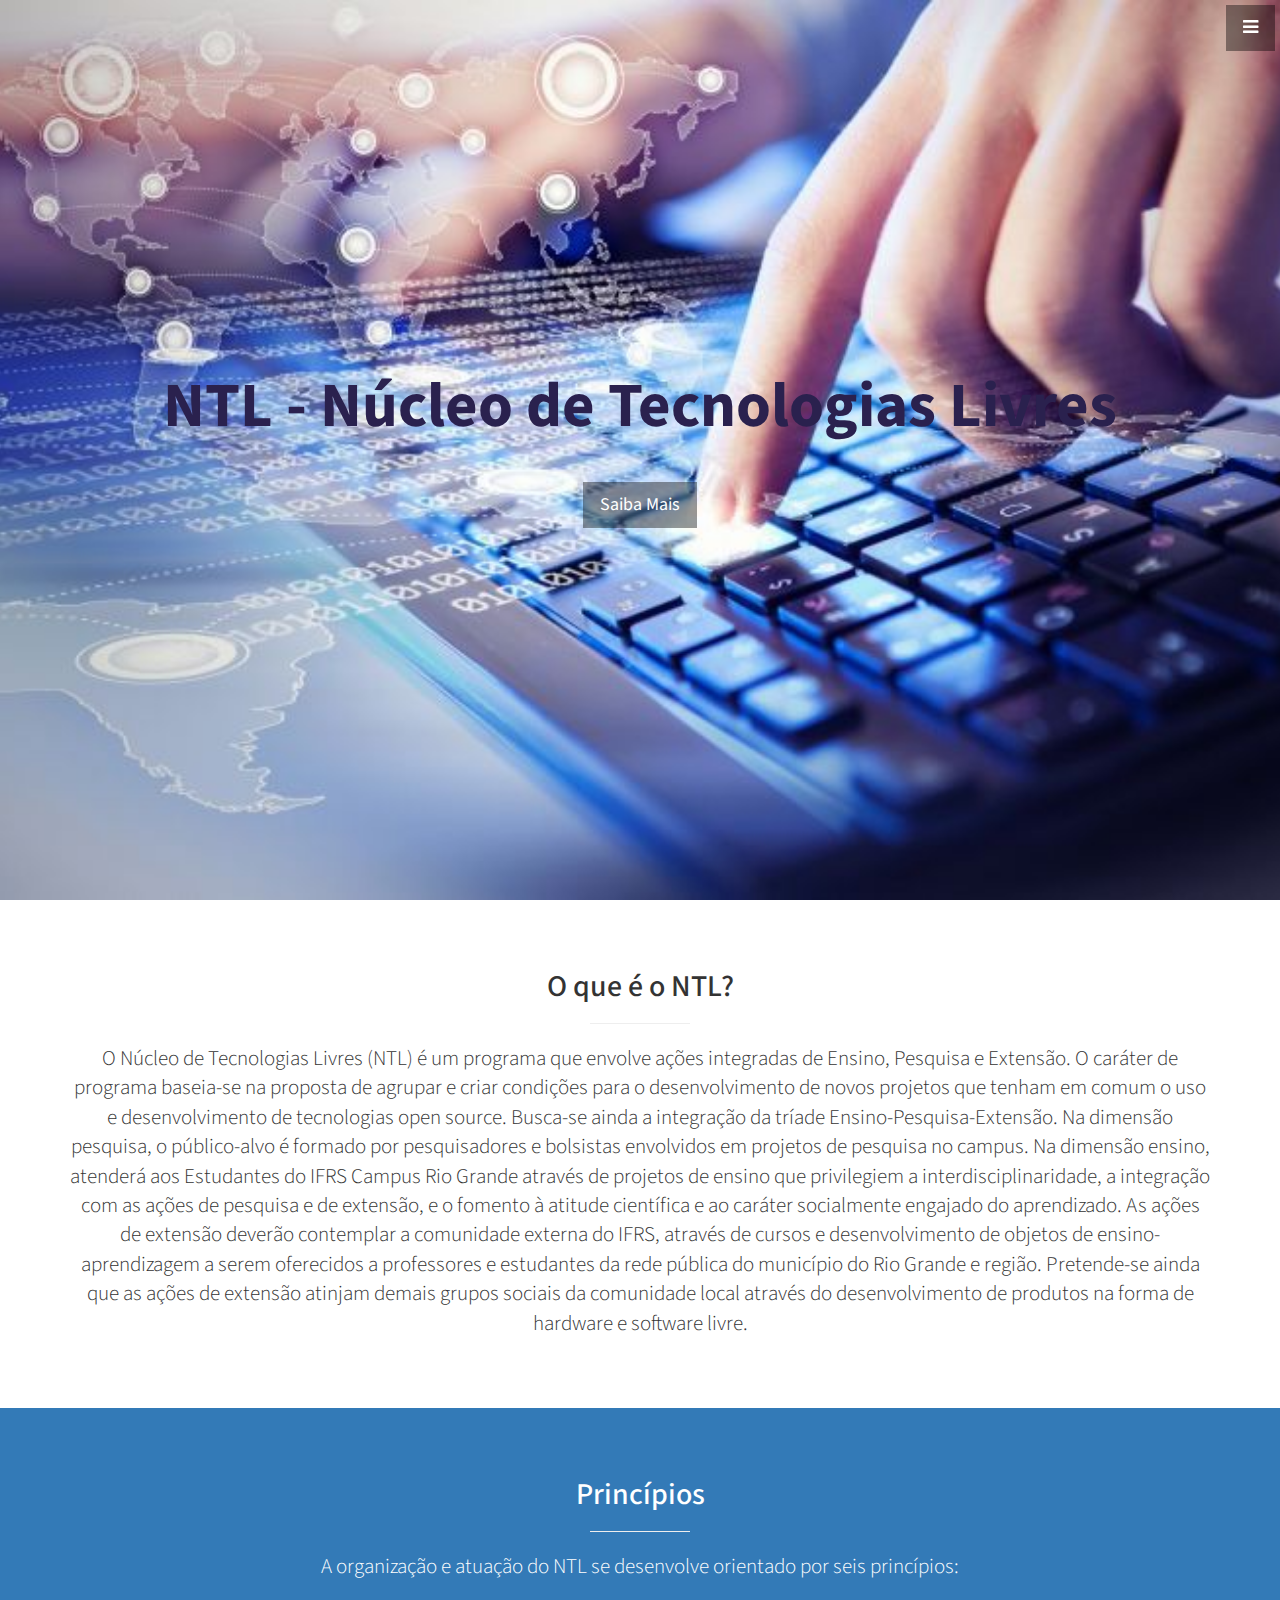
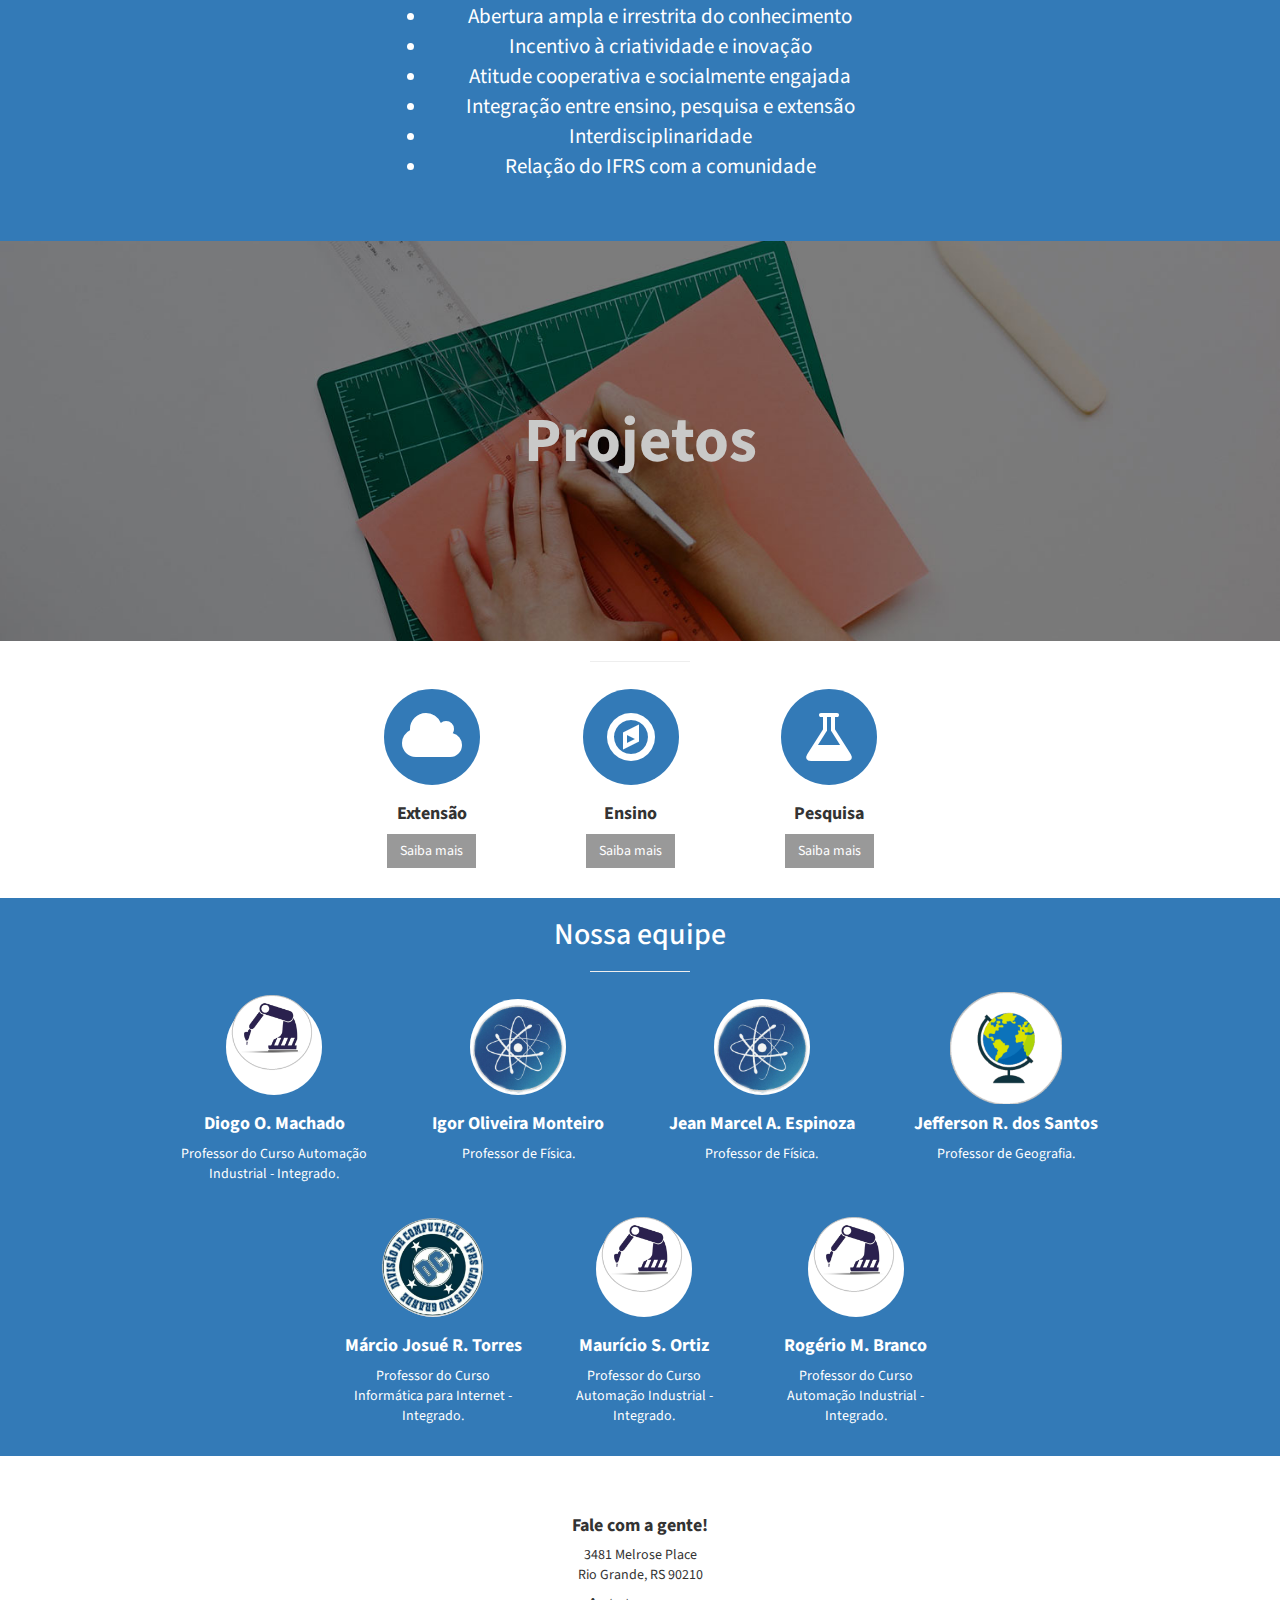
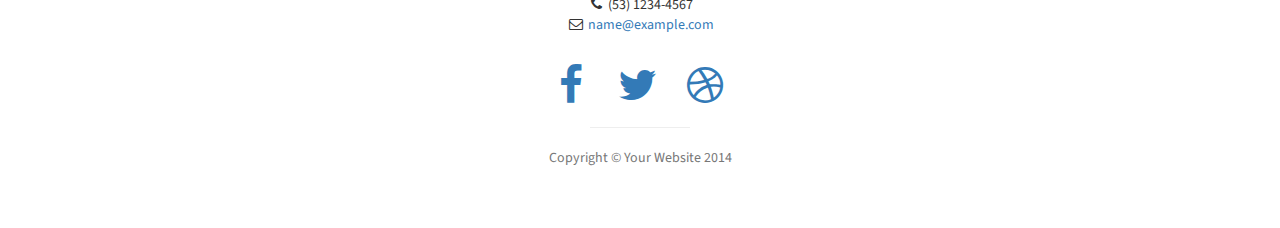
==== commit 388e5915: "Atualizando 2" ====
--- a/index.html
+++ b/index.html
@@ -1,8 +1,6 @@
 <!DOCTYPE html>
 <html lang="pt-br">
-
 <head>
-
 	<meta charset="utf-8">
 	<meta http-equiv="X-UA-Compatible" content="IE=edge">
 	<meta name="viewport" content="width=device-width, initial-scale=1">
@@ -27,7 +25,6 @@
         <script src="https://oss.maxcdn.com/libs/html5shiv/3.7.0/html5shiv.js"></script>
         <script src="https://oss.maxcdn.com/libs/respond.js/1.4.2/respond.min.js"></script>
         <![endif]-->
-
     </head>
     <body>
     	<!-- Navigation -->
@@ -122,7 +119,7 @@
     									<strong>Extensão</strong>
     								</h4>
     								<!--<p>Lorem ipsum dolor sit amet, consectetur adipisicing elit.</p> -->
-    								<a href="projetos.html" class="btn btn-dark">Saiba mais</a>
+    								<a href="projetos.php" class="btn btn-dark">Saiba mais</a>
     							</div>
     						</div>
     						<div class="col-md-3 col-sm-6">
@@ -135,7 +132,7 @@
     									<strong>Ensino</strong>
     								</h4>
     								<!-- <p>Lorem ipsum dolor sit amet, consectetur adipisicing elit.</p> -->
-    								<a href="projetos.html" class="btn btn-dark">Saiba mais</a>
+    								<a href="projetos.php" class="btn btn-dark">Saiba mais</a>
     							</div>
     						</div>
     						<div class="col-md-3 col-sm-6">
@@ -148,7 +145,7 @@
     									<strong>Pesquisa</strong>
     								</h4>
     								<!-- <p>Lorem ipsum dolor sit amet, consectetur adipisicing elit.</p> -->
-    								<a href="projetos.html" class="btn btn-dark">Saiba mais</a>
+    								<a href="projetos.php" class="btn btn-dark">Saiba mais</a>
     							</div>
     						</div>
     					</div>
@@ -171,8 +168,8 @@
     						<div class="col-md-3 col-sm-6">
     							<div class="service-item">
     								<span class="fa-stack fa-4x">
-    									<!--<i class="fa fa-circle fa-stack-2x"></i>-->
-    									<img src="img/automacao.png" class="fa fa-stack-1x text-primary">
+    									<i class="fa fa-circle fa-stack-2x"></i>
+    									<img src="img/automacao2.png" class="fa fa-stack-1x text-primary">
     								</span>
     								<h4>
     									<strong> Diogo O. Machado</strong>
@@ -184,7 +181,7 @@
     							<div class="service-item">
     								<span class="fa-stack fa-4x">
     									<i class="fa fa-circle fa-stack-2x"></i>
-    									<img src="img/fisica.jpg" class="fa fa-stack-1x text-primary">
+    									<img src="img/fisica.png" class="fa fa-stack-1x text-primary">
     								</span>
     								<h4>
     									<strong> Igor Oliveira Monteiro </strong>
@@ -196,7 +193,7 @@
     							<div class="service-item">
     								<span class="fa-stack fa-4x">
     									<i class="fa fa-circle fa-stack-2x"></i>
-    									<img src="img/fisica.jpg" class="fa fa-stack-1x text-primary">
+    									<img src="img/fisica.png" class="fa fa-stack-1x text-primary">
     								</span>
     								<h4>
     									<strong>Jean Marcel A. Espinoza </strong>
@@ -208,7 +205,7 @@
     							<div class="service-item">
     								<span class="fa-stack fa-4x">
     									<i class="fa fa-circle fa-stack-2x"></i>						
-    									<img src="img/geo.png" class="fa fa-stack-1x text-primary">
+    									<img src="img/geografia.png" class="fa fa-stack-1x text-primary">
     								</span>
     								<h4>
     									<strong>Jefferson R. dos Santos</strong>
@@ -221,8 +218,8 @@
     						<div class="col-md-3 col-sm-6">
     							<div class="service-item">
     								<span class="fa-stack fa-4x">
-    									<!--<i class="fa fa-circle fa-stack-2x"></i>-->
-    									<img src="img/info.png" class="fa fa-stack-1x text-primary">
+    									<i class="fa fa-circle fa-stack-2x"></i>
+    									<img src="img/info3.png" class="fa fa-stack-1x text-primary" id="info">
     								</span>
     								<h4>
     									<strong>Márcio Josué R. Torres</strong>
@@ -233,7 +230,8 @@
     						<div class="col-md-3 col-sm-6">
     							<div class="service-item">
     								<span class="fa-stack fa-4x">
-    									<img src="img/automacao.png" class="fa fa-stack-1x text-primary">
+                                        <i class="fa fa-circle fa-stack-2x"></i>    
+    									<img src="img/automacao2.png" class="fa fa-stack-1x text-primary">
     								</span>
     								<h4>
     									<strong> Maurício S. Ortiz</strong>
@@ -244,7 +242,8 @@
     						<div class="col-md-3 col-sm-6">
     							<div class="service-item">
     								<span class="fa-stack fa-4x">
-    									<img src="img/automacao.png" class="fa fa-stack-1x text-primary">
+                                        <i class="fa fa-circle fa-stack-2x"></i>
+    									<img src="img/automacao2.png" class="fa fa-stack-1x text-primary">
     								</span>
     								<h4>
     									<strong>Rogério M. Branco</strong>
--- a/css/stylish-portfolio.css
+++ b/css/stylish-portfolio.css
@@ -262,4 +262,25 @@
 #menu .navbar-header a:hover{
     color: #fff;
     background-color: #337AB7;
+}
+
+#ensino {
+    top: 250px;
+    left: 20px;
+    width: 433px;
+    position: absolute;
+}
+
+#extensao {
+    top: 250px;
+    left: 474px;
+    width: 433px;
+    position: absolute;
+}
+
+#pesquisa {
+    top: 250px;
+    left: 928px;
+    width: 433px;
+    position: absolute;
 }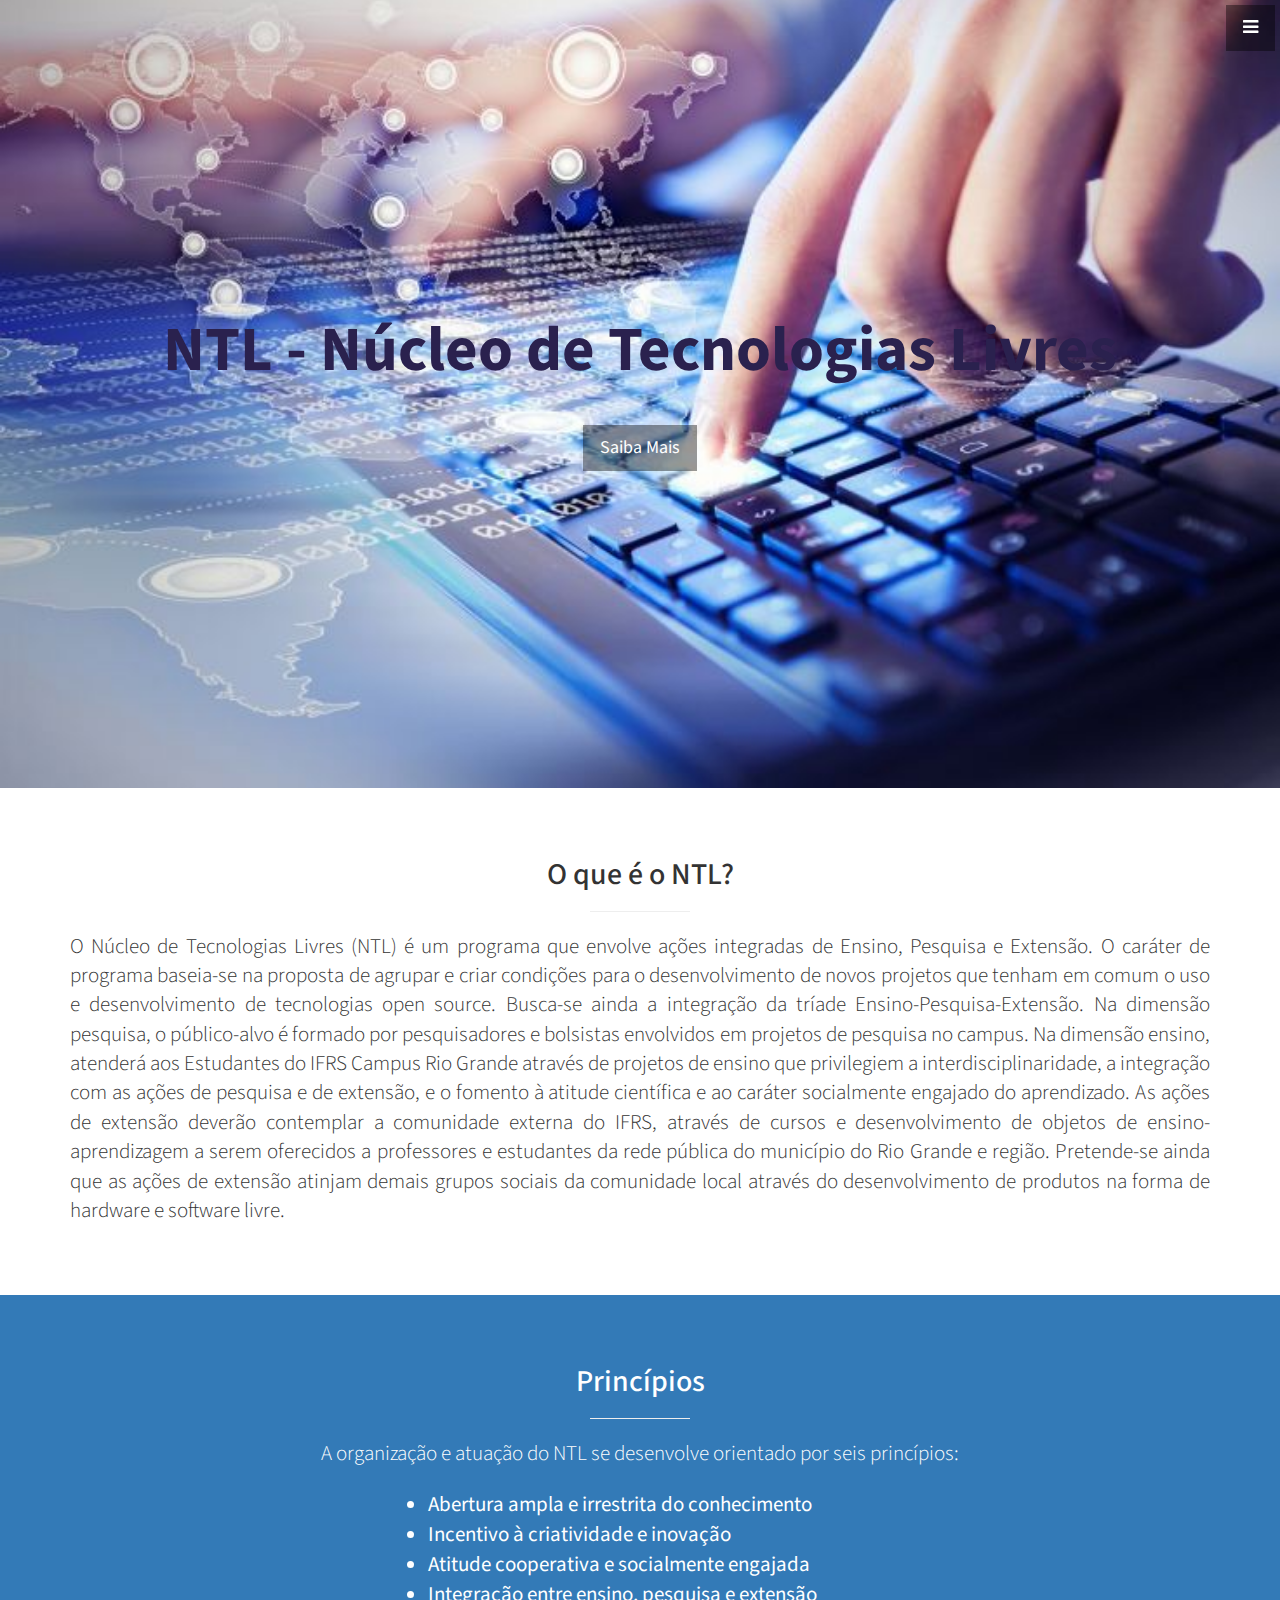
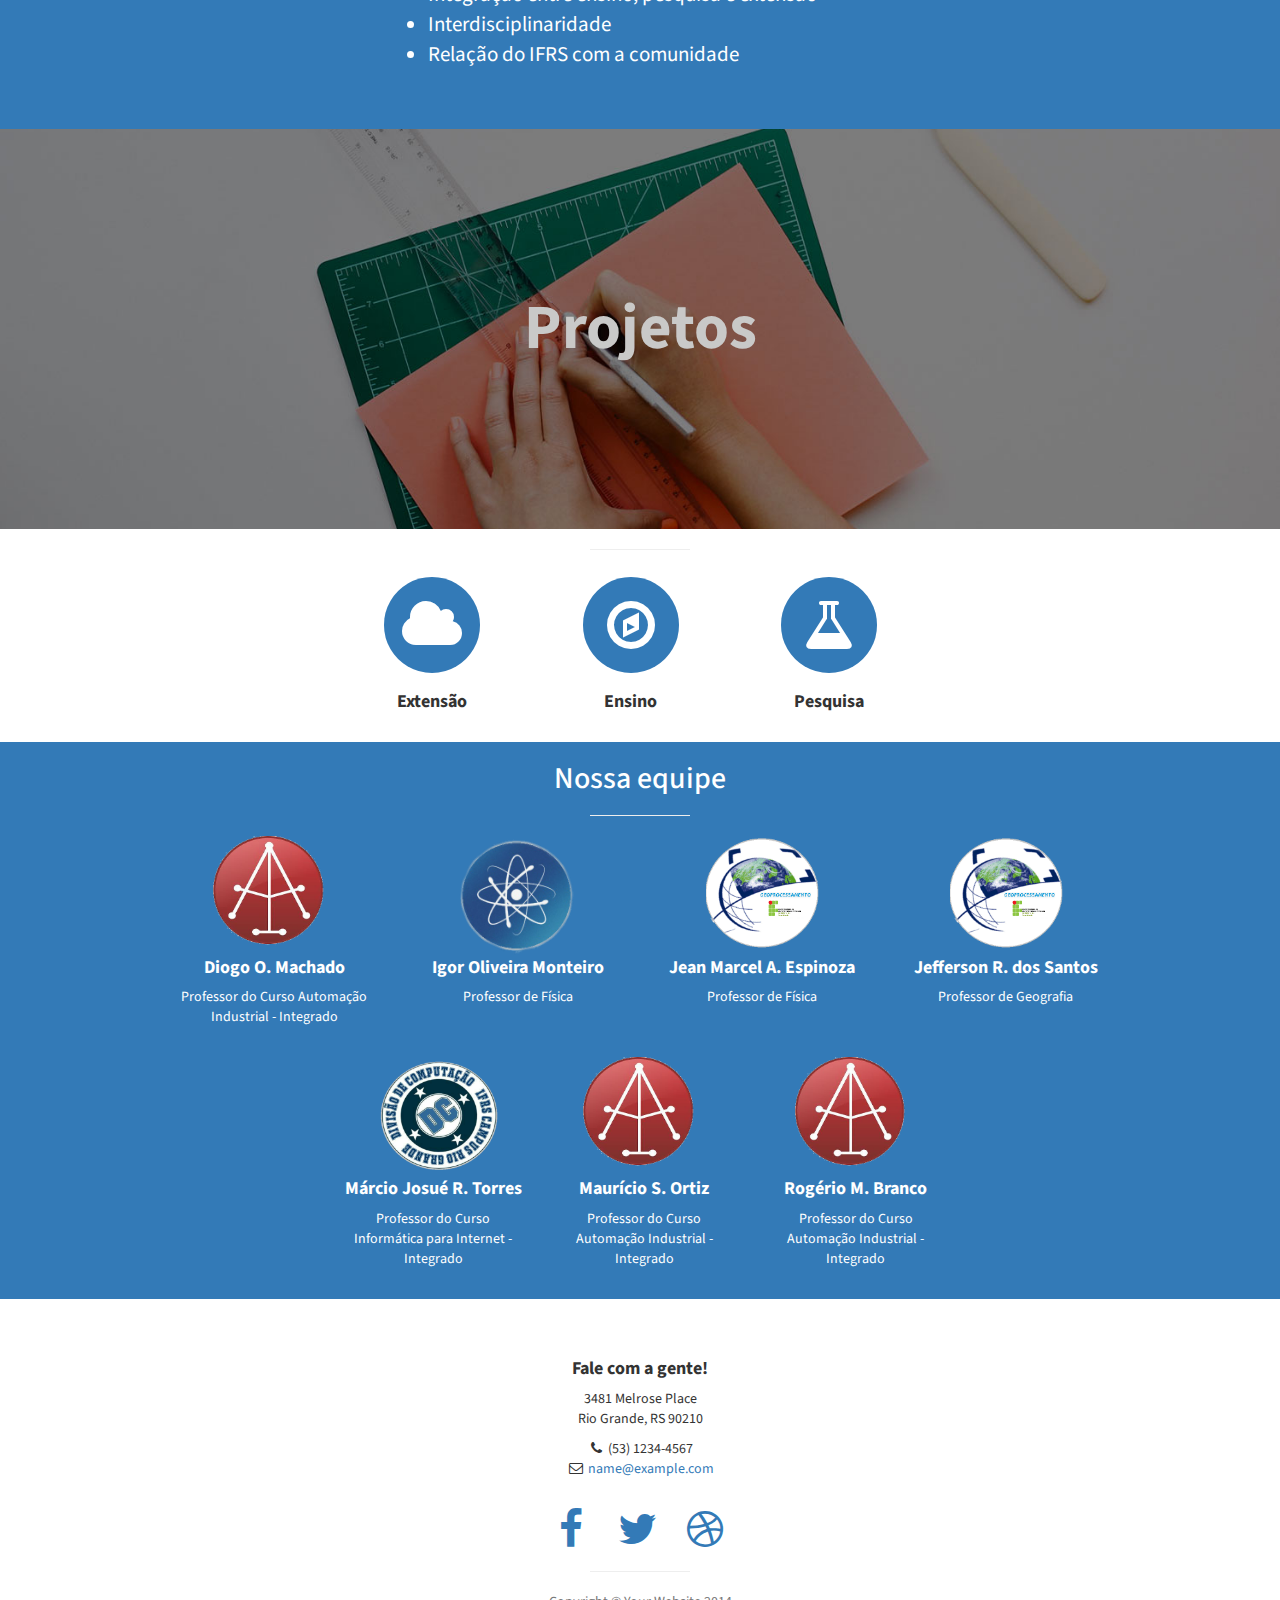
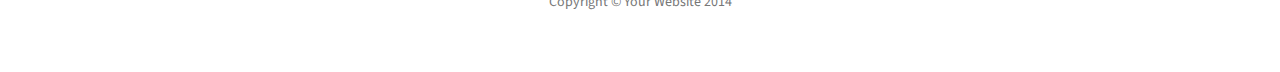
==== commit ebb4640a: "Finalizando" ====
--- a/index.html
+++ b/index.html
@@ -8,6 +8,7 @@
 	<meta name="author" content="">
 
 	<title>NTL - Núcleo de Tecnologias Livres</title>
+	<link rel="shortcut icon" href="img/favicon.ico" />
 
 	<!-- Bootstrap Core CSS -->
 	<link href="css/bootstrap.min.css" rel="stylesheet">
@@ -58,7 +59,7 @@
     				<div class="col-lg-12 text-center">
     					<h2>O que é o NTL?</h2>
     					<hr class="small">
-    					<p class="lead">O Núcleo de Tecnologias Livres (NTL) é um programa que envolve ações integradas de Ensino, Pesquisa e Extensão. O caráter de programa baseia-se na proposta de agrupar e criar condições para o desenvolvimento de novos projetos que tenham em comum o uso e desenvolvimento de tecnologias open source. Busca-se ainda a integração da tríade Ensino-Pesquisa-Extensão. Na dimensão pesquisa, o público-alvo é formado por pesquisadores e bolsistas envolvidos em projetos de pesquisa no campus. Na dimensão ensino, atenderá aos Estudantes do IFRS Campus Rio Grande através de projetos de ensino que privilegiem a interdisciplinaridade, a integração com as ações de pesquisa e de extensão, e o fomento à atitude científica e ao caráter socialmente engajado do aprendizado. As ações de extensão deverão contemplar a comunidade externa do IFRS, através de cursos e desenvolvimento de objetos de ensino-aprendizagem a serem oferecidos a professores e estudantes da rede pública do município do Rio Grande e região. Pretende-se ainda que as ações de extensão atinjam demais grupos sociais da comunidade local através do desenvolvimento de produtos na forma de hardware e software livre.
+    					<p class="lead text-justify">O Núcleo de Tecnologias Livres (NTL) é um programa que envolve ações integradas de Ensino, Pesquisa e Extensão. O caráter de programa baseia-se na proposta de agrupar e criar condições para o desenvolvimento de novos projetos que tenham em comum o uso e desenvolvimento de tecnologias open source. Busca-se ainda a integração da tríade Ensino-Pesquisa-Extensão. Na dimensão pesquisa, o público-alvo é formado por pesquisadores e bolsistas envolvidos em projetos de pesquisa no campus. Na dimensão ensino, atenderá aos Estudantes do IFRS Campus Rio Grande através de projetos de ensino que privilegiem a interdisciplinaridade, a integração com as ações de pesquisa e de extensão, e o fomento à atitude científica e ao caráter socialmente engajado do aprendizado. As ações de extensão deverão contemplar a comunidade externa do IFRS, através de cursos e desenvolvimento de objetos de ensino-aprendizagem a serem oferecidos a professores e estudantes da rede pública do município do Rio Grande e região. Pretende-se ainda que as ações de extensão atinjam demais grupos sociais da comunidade local através do desenvolvimento de produtos na forma de hardware e software livre.
     					</p>
     				</div>
     			</div>
@@ -77,7 +78,7 @@
     					<p class="lead"> 
     						A organização e atuação do NTL se desenvolve orientado por seis princípios:
     					</p>
-    					<div class="tablePrincipios">
+    					<div class="tablePrincipios text-justify">
     						<ul>
     							<li> Abertura ampla e irrestrita do conhecimento </li>
     							<li> Incentivo à criatividade e inovação </li>
@@ -111,41 +112,44 @@
     					<div class="row" style="padding-left: 180px;">
     						<div class="col-md-3 col-sm-6">
     							<div class="service-item">
-    								<span class="fa-stack fa-4x" style="color:#337AB7;">
-    									<i class="fa fa-circle fa-stack-2x"></i>
-    									<i class="fa fa-cloud fa-stack-1x text-primary" style="color: #fff"></i>
-    								</span>
+    								<a href="projetos.php">
+                                        <span class="fa-stack fa-4x" style="color:#337AB7;">
+        									<i class="fa fa-circle fa-stack-2x"></i>
+        									<i class="fa fa-cloud fa-stack-1x text-primary" style="color: #fff"></i>
+        								</span>
+                                    </a>
     								<h4>
     									<strong>Extensão</strong>
     								</h4>
-    								<!--<p>Lorem ipsum dolor sit amet, consectetur adipisicing elit.</p> -->
-    								<a href="projetos.php" class="btn btn-dark">Saiba mais</a>
-    							</div>
-    						</div>
-    						<div class="col-md-3 col-sm-6">
-    							<div class="service-item">
-    								<span class="fa-stack fa-4x" style="color:#337AB7;">
-    									<i class="fa fa-circle fa-stack-2x"></i>
-    									<i class="fa fa-compass fa-stack-1x text-primary" style="color: #fff"></i>
-    								</span>
+    								<!--<a href="projetos.php" class="btn btn-dark">Saiba mais</a>-->
+    							</div>
+    						</div>
+    						<div class="col-md-3 col-sm-6">
+    							<div class="service-item">
+                                    <a href="projetos.php">
+                                        <span class="fa-stack fa-4x" style="color:#337AB7;">
+                                           <i class="fa fa-circle fa-stack-2x"></i>
+                                           <i class="fa fa-compass fa-stack-1x text-primary" style="color: #fff"></i>
+                                       </span>
+                                    </a>
     								<h4>
     									<strong>Ensino</strong>
     								</h4>
-    								<!-- <p>Lorem ipsum dolor sit amet, consectetur adipisicing elit.</p> -->
-    								<a href="projetos.php" class="btn btn-dark">Saiba mais</a>
-    							</div>
-    						</div>
-    						<div class="col-md-3 col-sm-6">
-    							<div class="service-item">
-    								<span class="fa-stack fa-4x" style="color:#337AB7;">
-    									<i class="fa fa-circle fa-stack-2x"></i>
-    									<i class="fa fa-flask fa-stack-1x text-primary" style="color: #fff"></i>
-    								</span>
+    								<!--<a href="projetos.php" class="btn btn-dark">Saiba mais</a>-->
+    							</div>
+    						</div>
+    						<div class="col-md-3 col-sm-6">
+    							<div class="service-item">
+                                    <a href="projetos.php">
+        								<span class="fa-stack fa-4x" style="color:#337AB7;">
+        									<i class="fa fa-circle fa-stack-2x"></i>
+        									<i class="fa fa-flask fa-stack-1x text-primary" style="color: #fff"></i>
+        								</span>
+                                    </a>
     								<h4>
     									<strong>Pesquisa</strong>
     								</h4>
-    								<!-- <p>Lorem ipsum dolor sit amet, consectetur adipisicing elit.</p> -->
-    								<a href="projetos.php" class="btn btn-dark">Saiba mais</a>
+    								<!--<a href="projetos.php" class="btn btn-dark">Saiba mais</a>-->
     							</div>
     						</div>
     					</div>
@@ -169,48 +173,48 @@
     							<div class="service-item">
     								<span class="fa-stack fa-4x">
     									<i class="fa fa-circle fa-stack-2x"></i>
-    									<img src="img/automacao2.png" class="fa fa-stack-1x text-primary">
+    									<img src="img/auto.png" style="left: -20px; width: 120%; height: 100%;" class="fa fa-stack-1x text-primary">
     								</span>
     								<h4>
     									<strong> Diogo O. Machado</strong>
     								</h4>
-    								<p>Professor do Curso Automação Industrial - Integrado.</p>
+    								<p>Professor do Curso Automação Industrial - Integrado</p>
     							</div>
     						</div>
     						<div class="col-md-3 col-sm-6">
     							<div class="service-item">
     								<span class="fa-stack fa-4x">
     									<i class="fa fa-circle fa-stack-2x"></i>
-    									<img src="img/fisica.png" class="fa fa-stack-1x text-primary">
+    									<img src="img/fisica.png" style="top: -12px; left: -15px; width: 124%; height: 127%;" class="fa fa-stack-1x text-primary fotos">
     								</span>
     								<h4>
     									<strong> Igor Oliveira Monteiro </strong>
     								</h4>
-    								<p>Professor de Física.</p>
+    								<p>Professor de Física</p>
     							</div>
     						</div>
     						<div class="col-md-3 col-sm-6">
     							<div class="service-item">
     								<span class="fa-stack fa-4x">
     									<i class="fa fa-circle fa-stack-2x"></i>
-    									<img src="img/fisica.png" class="fa fa-stack-1x text-primary">
+    									<img src="img/geo.png" style="width: 200%; height: 110%;" class="fa fa-stack-1x text-primary">
     								</span>
     								<h4>
     									<strong>Jean Marcel A. Espinoza </strong>
     								</h4>
-    								<p>Professor de Física.</p>
+    								<p>Professor de Física</p>
     							</div>
     						</div>
     						<div class="col-md-3 col-sm-6">
     							<div class="service-item">
     								<span class="fa-stack fa-4x">
     									<i class="fa fa-circle fa-stack-2x"></i>						
-    									<img src="img/geografia.png" class="fa fa-stack-1x text-primary">
+    									<img src="img/geo.png" style="width: 200%; height: 110%;" class="fa fa-stack-1x text-primary">
     								</span>
     								<h4>
     									<strong>Jefferson R. dos Santos</strong>
     								</h4>
-    								<p>Professor de Geografia.</p>
+    								<p>Professor de Geografia</p>
     							</div>
     						</div>
     					</div>
@@ -219,36 +223,36 @@
     							<div class="service-item">
     								<span class="fa-stack fa-4x">
     									<i class="fa fa-circle fa-stack-2x"></i>
-    									<img src="img/info3.png" class="fa fa-stack-1x text-primary" id="info">
+    									<img src="img/info.png" style="left: -2px; width: 115%; height:105%" class="fa fa-stack-1x text-primary">
     								</span>
     								<h4>
     									<strong>Márcio Josué R. Torres</strong>
     								</h4>
-    								<p>Professor do Curso Informática para Internet - Integrado.</p>
+    								<p>Professor do Curso Informática para Internet - Integrado</p>
     							</div>
     						</div>
     						<div class="col-md-3 col-sm-6">
     							<div class="service-item">
     								<span class="fa-stack fa-4x">
                                         <i class="fa fa-circle fa-stack-2x"></i>    
-    									<img src="img/automacao2.png" class="fa fa-stack-1x text-primary">
+    									<img src="img/auto.png" style="left: -20px; width: 120%; height: 100%;" class="fa fa-stack-1x text-primary">
     								</span>
     								<h4>
     									<strong> Maurício S. Ortiz</strong>
     								</h4>
-    								<p>Professor do Curso Automação Industrial - Integrado.</p>
+    								<p>Professor do Curso Automação Industrial - Integrado</p>
     							</div>
     						</div>
     						<div class="col-md-3 col-sm-6">
     							<div class="service-item">
     								<span class="fa-stack fa-4x">
                                         <i class="fa fa-circle fa-stack-2x"></i>
-    									<img src="img/automacao2.png" class="fa fa-stack-1x text-primary">
+    									<img src="img/auto.png" style="left: -20px; width: 120%; height: 100%;" class="fa fa-stack-1x text-primary">
     								</span>
     								<h4>
     									<strong>Rogério M. Branco</strong>
     								</h4>
-    								<p>Professor do Curso Automação Industrial - Integrado.</p>
+    								<p>Professor do Curso Automação Industrial - Integrado</p>
     							</div>
     						</div>
     					</div>
--- a/css/stylish-portfolio.css
+++ b/css/stylish-portfolio.css
@@ -154,7 +154,7 @@
     display: table;
     position: relative;
     width: 100%;
-    height: 100%;
+    height: 87.5%;
     background: url(../img/ntl_home.jpg) no-repeat center center scroll;
     -webkit-background-size: cover;
     -moz-background-size: cover;
@@ -265,22 +265,29 @@
 }
 
 #ensino {
-    top: 250px;
+    top: 310px;
     left: 20px;
     width: 433px;
     position: absolute;
+    text-align: center; 
 }
 
 #extensao {
-    top: 250px;
+    top: 310px;
     left: 474px;
     width: 433px;
     position: absolute;
+    text-align: center;
 }
 
 #pesquisa {
-    top: 250px;
+    top: 310px;
     left: 928px;
     width: 433px;
     position: absolute;
+    text-align: center;
+}
+
+#textSobre {
+    text-align: justify;
 }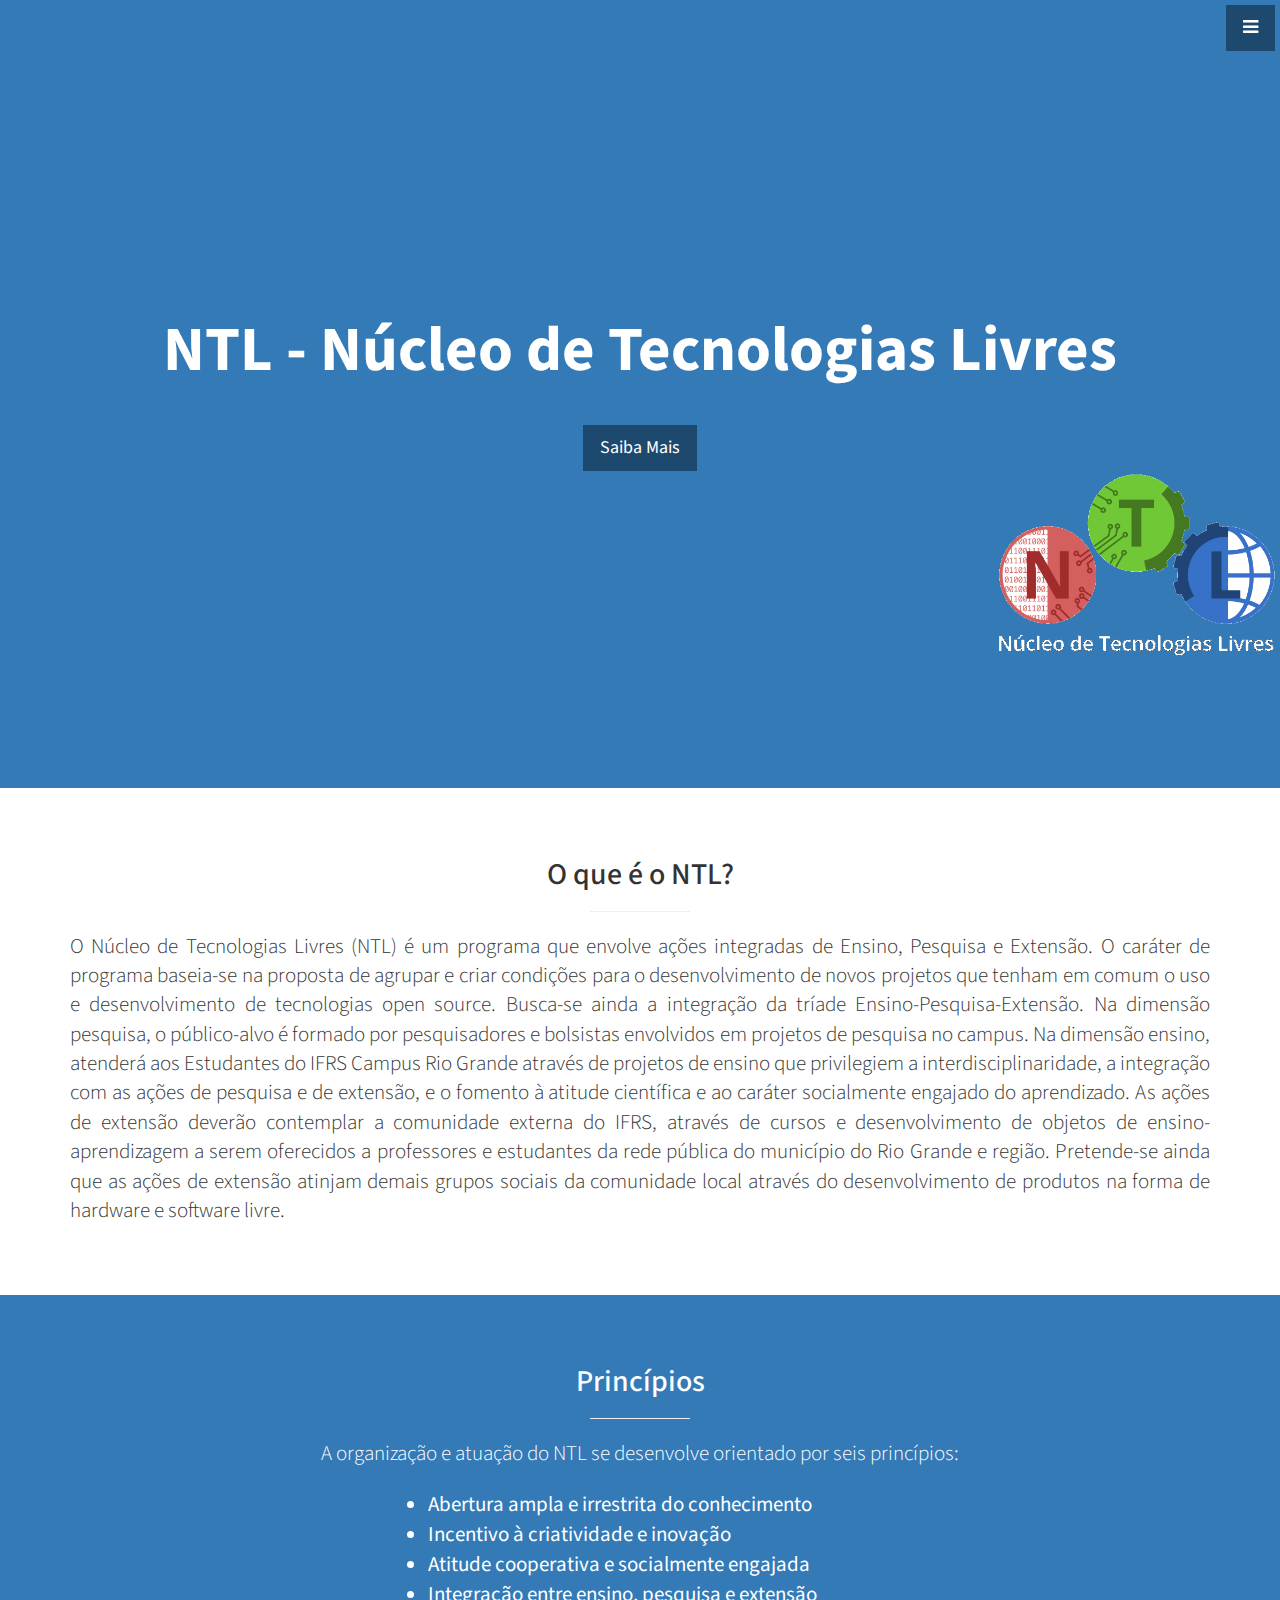
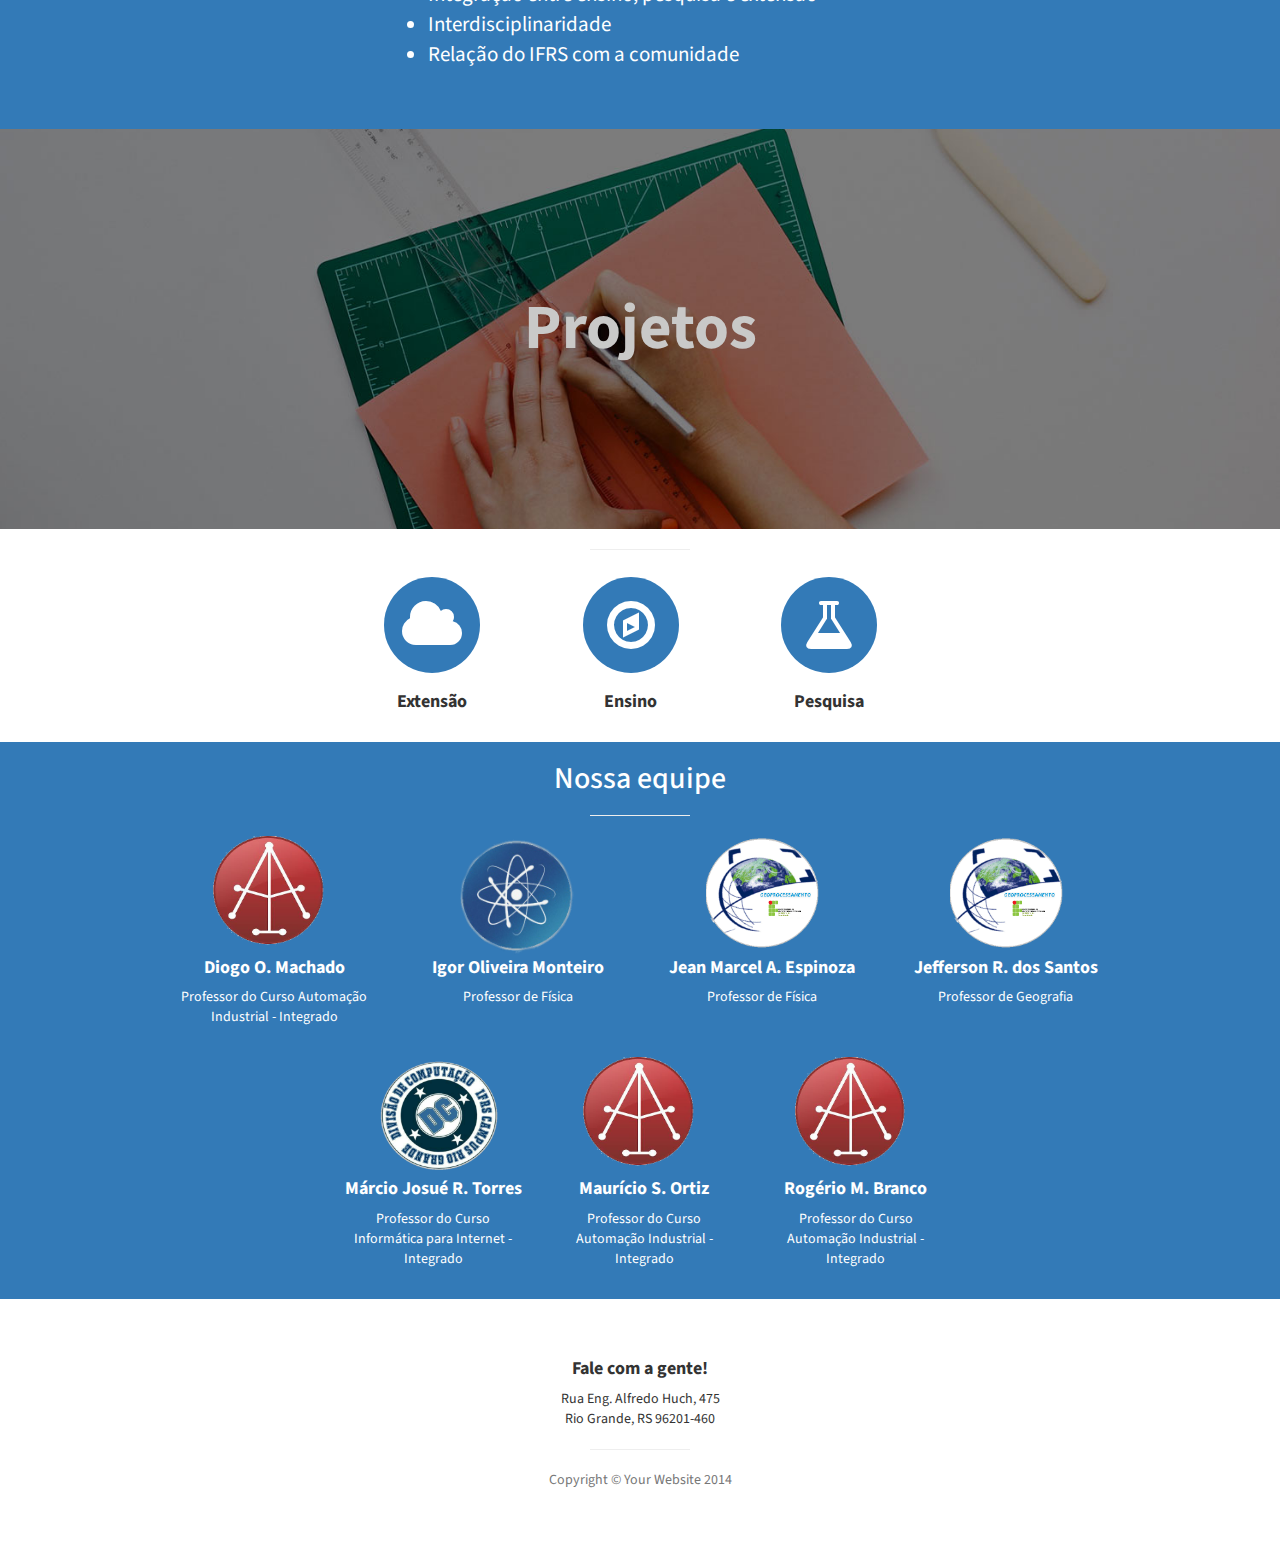
==== commit 95dc61ab: "Finalizando trabalhos" ====
--- a/index.html
+++ b/index.html
@@ -45,11 +45,13 @@
 
     	<!-- Header -->
     	<header id="topo" class="header">
-    		<div class="text-vertical-center">
-    			<h1 style="color: #2A214E;">NTL - Núcleo de Tecnologias Livres</h1>
-    			<br /> <br />
-    			<a href="#sobre" class="btn btn-dark btn-lg">Saiba Mais</a>
-    		</div>
+    		<div class="text-vertical-center bg-primary">
+    			<h1 style="color: #fff;">NTL - Núcleo de Tecnologias Livres</h1>
+                <br /> <br />
+                <a href="#sobre" class="btn btn-dark btn-lg">Saiba Mais</a>
+                <br />
+                <img src="img/ntl2.png" style="position: absolute; margin-top: -10px; margin-left: 340px; height: 207px; width: 316px;"> </img>
+            </div>
     	</header>
 
     	<!-- Sobre -->
@@ -121,7 +123,6 @@
     								<h4>
     									<strong>Extensão</strong>
     								</h4>
-    								<!--<a href="projetos.php" class="btn btn-dark">Saiba mais</a>-->
     							</div>
     						</div>
     						<div class="col-md-3 col-sm-6">
@@ -135,7 +136,6 @@
     								<h4>
     									<strong>Ensino</strong>
     								</h4>
-    								<!--<a href="projetos.php" class="btn btn-dark">Saiba mais</a>-->
     							</div>
     						</div>
     						<div class="col-md-3 col-sm-6">
@@ -149,7 +149,6 @@
     								<h4>
     									<strong>Pesquisa</strong>
     								</h4>
-    								<!--<a href="projetos.php" class="btn btn-dark">Saiba mais</a>-->
     							</div>
     						</div>
     					</div>
@@ -269,12 +268,11 @@
     	<footer id="contato">
     		<div class="container">
     			<div class="row">
-    				<div class="col-lg-10 col-lg-offset-1 text-center">
+    			 	<div class="col-lg-10 col-lg-offset-1 text-center">
     					<h4><strong>Fale com a gente!</strong>
     					</h4>
-    					<p>3481 Melrose Place<br>Rio Grande, RS 90210</p>
-    					<ul class="list-unstyled">
-    						<li> <i class="fa fa-phone fa-fw"> </i> (53) 1234-4567</li>
+    					<p>Rua Eng. Alfredo Huch, 475<br>Rio Grande, RS 96201-460</p>
+    					<!--<ul class="list-unstyled">
     						<li> <i class="fa fa-envelope-o fa-fw"> </i> <a href="mailto:name@example.com"> name@example.com </a> </li>
     					</ul>
     					<br>
@@ -288,7 +286,7 @@
     						<li>
     							<a href="#"><i class="fa fa-dribbble fa-fw fa-3x"></i></a>
     						</li>
-    					</ul>
+    					</ul>-->
     					<hr class="small">
     					<p class="text-muted">Copyright &copy; Your Website 2014</p>
     				</div>
--- a/css/stylish-portfolio.css
+++ b/css/stylish-portfolio.css
@@ -155,7 +155,7 @@
     position: relative;
     width: 100%;
     height: 87.5%;
-    background: url(../img/ntl_home.jpg) no-repeat center center scroll;
+    /*background: url(../img/ntl_home.jpg) no-repeat center center scroll;*/
     -webkit-background-size: cover;
     -moz-background-size: cover;
     background-size: cover;
@@ -264,30 +264,6 @@
     background-color: #337AB7;
 }
 
-#ensino {
-    top: 310px;
-    left: 20px;
-    width: 433px;
-    position: absolute;
-    text-align: center; 
-}
-
-#extensao {
-    top: 310px;
-    left: 474px;
-    width: 433px;
-    position: absolute;
-    text-align: center;
-}
-
-#pesquisa {
-    top: 310px;
-    left: 928px;
-    width: 433px;
-    position: absolute;
-    text-align: center;
-}
-
 #textSobre {
     text-align: justify;
 }